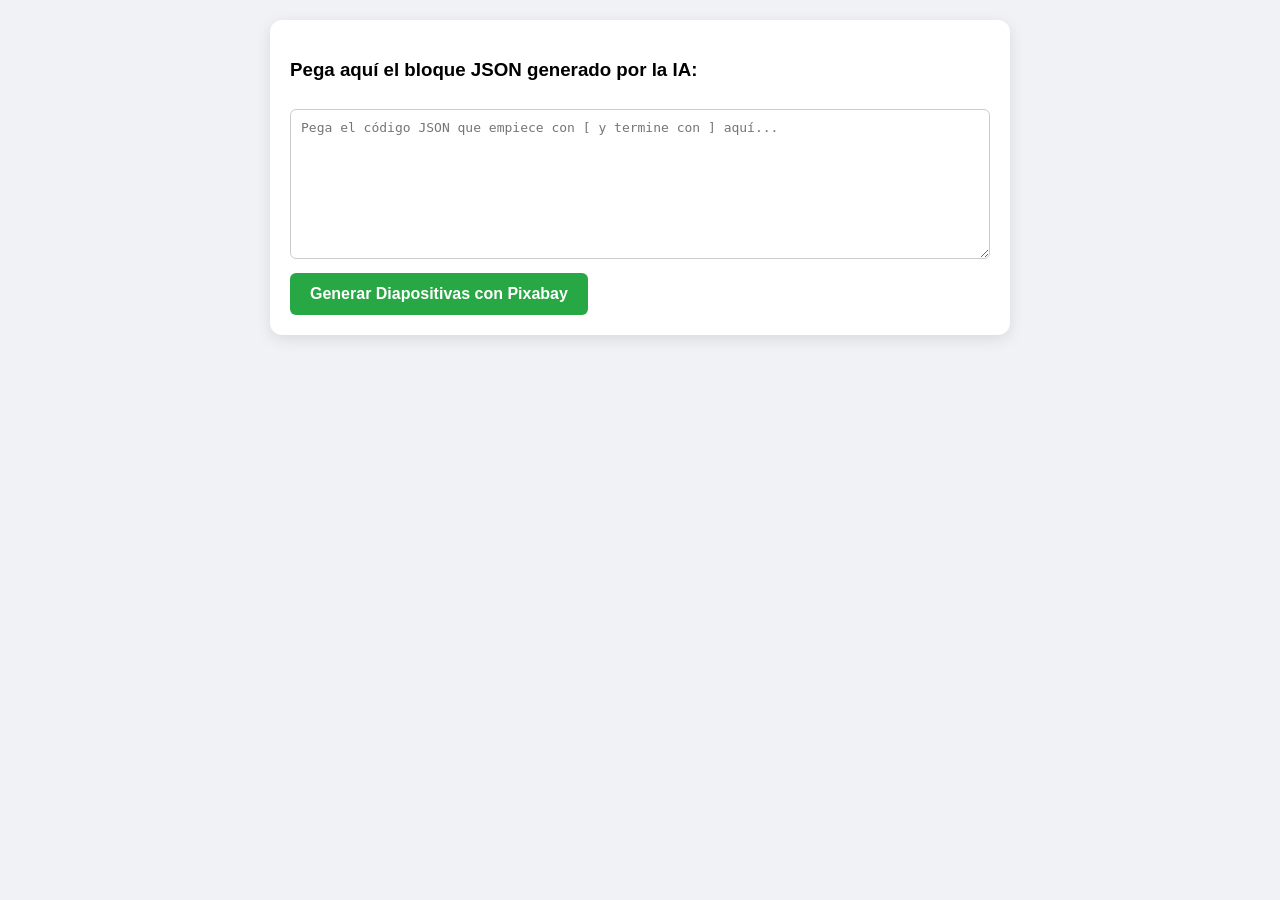
==== index.html @ 7d720da1 "Update index.html inicio de pagina web" ====
<!DOCTYPE html>
<html lang="es">
<head>
    <meta charset="UTF-8">
    <meta name="viewport" content="width=device-width, initial-scale=1.0">
    <title>Creador de Diapositivas Inteligente</title>
    <!-- Importamos jQuery para la compatibilidad con el motor de Pixabay -->
    <script src="https://jquery.com"></script>
    <style>
        body { font-family: 'Segoe UI', Arial, sans-serif; background-color: #f0f2f5; margin: 0; padding: 20px; display: flex; flex-direction: column; align-items: center; }
        .setup-container { width: 90%; max-width: 700px; background: white; padding: 20px; border-radius: 12px; box-shadow: 0 4px 15px rgba(0,0,0,0.1); margin-bottom: 30px; }
        textarea { width: 100%; height: 150px; box-sizing: border-box; padding: 10px; margin: 10px 0; border: 1px solid #ccc; border-radius: 6px; font-family: monospace; font-size: 13px; }
        button { background-color: #28a745; color: white; border: none; padding: 12px 20px; font-size: 16px; border-radius: 6px; cursor: pointer; transition: 0.2s; font-weight: bold; }
        button:hover { background-color: #218838; }
        
        /* Contenedor de la Diapositiva */
        .diapositiva-box { width: 90%; max-width: 800px; height: 450px; background: white; border-radius: 15px; box-shadow: 0 10px 25px rgba(0,0,0,0.15); display: none; overflow: hidden; position: relative; margin-top: 10px; }
        .slide-layout { display: flex; width: 100%; height: 100%; }
        .slide-text { flex: 1; padding: 40px; display: flex; flex-direction: column; justify-content: center; background-color: #ffffff; }
        .slide-text h2 { font-size: 32px; margin-bottom: 15px; color: #111; font-weight: 700; }
        .slide-text p { font-size: 18px; color: #444; line-height: 1.6; }
        .slide-image { flex: 1; background-size: cover; background-position: center; background-repeat: no-repeat; background-color: #eaeaea; transition: background-image 0.3s ease-in-out; }
        
        /* Controles de Navegación */
        .controles { margin-top: 20px; display: none; gap: 15px; align-items: center; }
        .btn-nav { background-color: #007bff; }
        .btn-nav:hover { background-color: #0056b3; }
        #slide-index { font-weight: bold; font-size: 16px; color: #333; }
    </style>
</head>
<body>

    <div class="setup-container">
        <h3>Pega aquí el bloque JSON generado por la IA:</h3>
        <textarea id="json-input" placeholder="Pega el código JSON que empiece con [ y termine con ] aquí..."></textarea>
        <button onclick="iniciarPresentacion()">Generar Diapositivas con Pixabay</button>
    </div>

    <!-- Visor de la presentación interactiva -->
    <div id="slide-viewer" class="diapositiva-box">
        <div class="slide-layout">
            <div class="slide-text">
                <h2 id="slide-title">Título</h2>
                <p id="slide-content">Contenido...</p>
            </div>
            <div id="slide-img-target" class="slide-image"></div>
        </div>
    </div>

    <!-- Botones para pasar páginas -->
    <div class="controles" id="control-buttons">
        <button class="btn-nav" onclick="cambiarSlide(-1)">Anterior</button>
        <span id="slide-index">1 / 1</span>
        <button class="btn-nav" onclick="cambiarSlide(1)">Siguiente</button>
    </div>

    <script>
        // Tu API KEY real y validada de Pixabay
        var API_KEY = '57992963-078d0cac902fe8d17abb6865d'; 
        
        var diapositivasData = [];
        var indiceActual = 0;

        async function iniciarPresentacion() {
            try {
                var rawJson = $('#json-input').val().trim();
                if (!rawJson) return alert("Por favor, pega el JSON antes de continuar.");

                diapositivasData = JSON.parse(rawJson);
                indiceActual = 0;

                if(diapositivasData.length === 0) return alert("El JSON no contiene diapositivas.");

                // Buscador automático en el banco de imágenes de Pixabay
                for (let i = 0; i < diapositivasData.length; i++) {
                    var query = encodeURIComponent(diapositivasData[i].prompt);
                    var URL = "https://pixabay.com" + API_KEY + "&q=" + query + "&image_type=photo&per_page=3&safesearch=true";
                    
                    try {
                        let res = await fetch(URL);
                        let data = await res.json();
                        if (data.hits && data.hits.length > 0) {
                            // Se asigna automáticamente la URL de la imagen de Pixabay
                            diapositivasData[i].imagenUrl = data.hits[0].webformatURL;
                        } else {
                            // Imagen gris elegante de respaldo si Pixabay no tiene coincidencias
                            diapositivasData[i].imagenUrl = 'https://unsplash.com'; 
                        }
                    } catch (err) {
                        diapositivasData[i].imagenUrl = 'https://unsplash.com';
                    }
                }

                // Desbloquea la interfaz visual de las diapositivas
                $('#slide-viewer').css('display', 'block');
                $('#control-buttons').css('display', 'flex');
                renderizarDiapositiva();

            } catch (e) {
                alert("Error de formato: Asegúrate de copiar el JSON exactamente desde el corchete inicial [ hasta el corchete final ].");
                console.error(e);
            }
        }

        function renderizarDiapositiva() {
            var slide = diapositivasData[indiceActual];
            $('#slide-title').text(slide.titulo);
            $('#slide-content').text(slide.contenido);
            $('#slide-img-target').css('background-image', 'url(' + slide.imagenUrl + ')');
            $('#slide-index').text((indiceActual + 1) + ' / ' + diapositivasData.length);
        }

        function cambiarSlide(direccion) {
            indiceActual += direccion;
            if (indiceActual < 0) indiceActual = 0;
            if (indiceActual >= diapositivasData.length) indiceActual = diapositivasData.length - 1;
            renderizarDiapositiva();
        }
    </script>
</body>
</html>
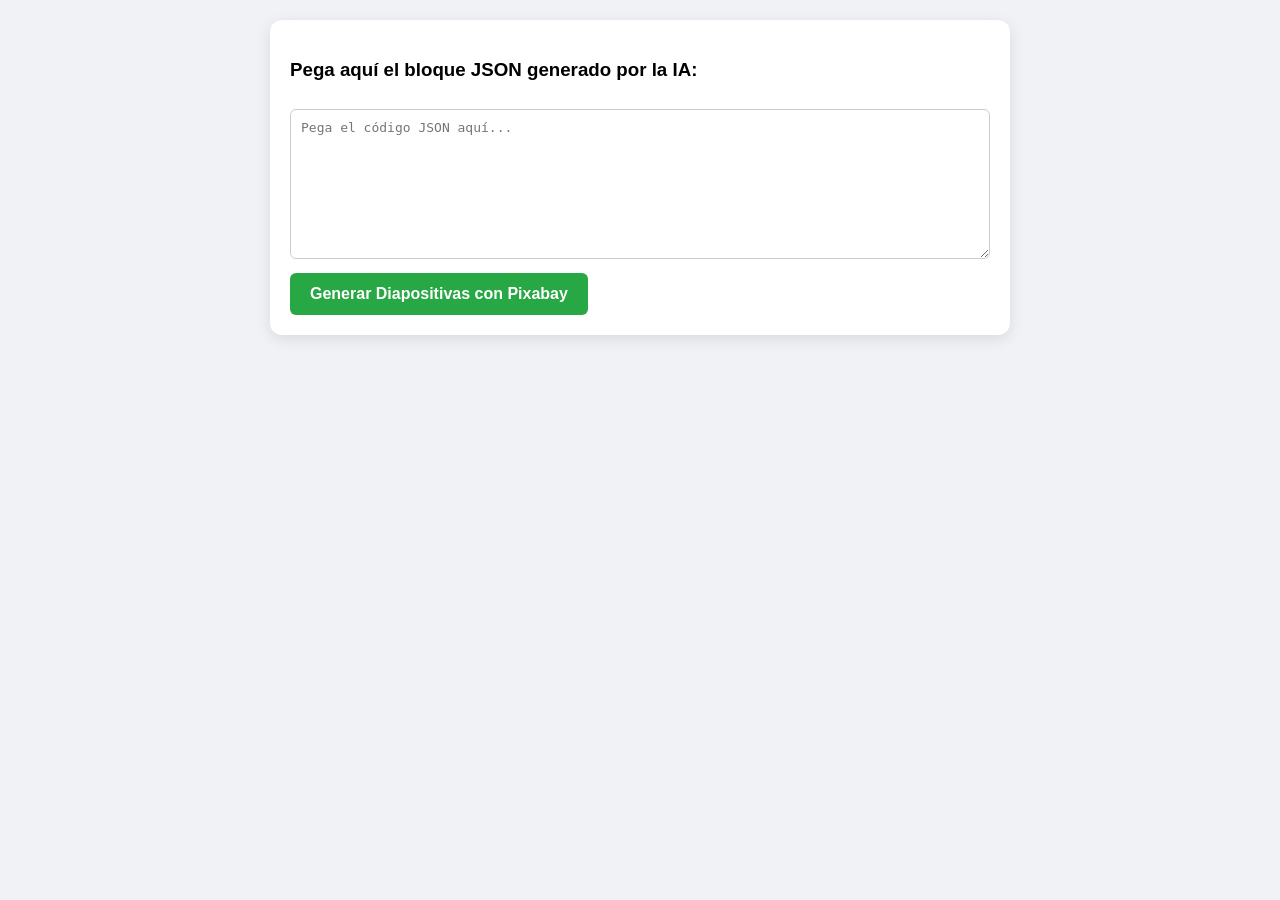
==== commit 39a6428b: "index.html" ====
--- a/index.html
+++ b/index.html
@@ -32,7 +32,7 @@
 
     <div class="setup-container">
         <h3>Pega aquí el bloque JSON generado por la IA:</h3>
-        <textarea id="json-input" placeholder="Pega el código JSON que empiece con [ y termine con ] aquí..."></textarea>
+        <textarea id="json-input" placeholder="Pega el código JSON aquí..."></textarea>
         <button onclick="iniciarPresentacion()">Generar Diapositivas con Pixabay</button>
     </div>
 
@@ -55,9 +55,7 @@
     </div>
 
     <script>
-        // Tu API KEY real y validada de Pixabay
         var API_KEY = '57992963-078d0cac902fe8d17abb6865d'; 
-        
         var diapositivasData = [];
         var indiceActual = 0;
 
@@ -65,6 +63,9 @@
             try {
                 var rawJson = $('#json-input').val().trim();
                 if (!rawJson) return alert("Por favor, pega el JSON antes de continuar.");
+
+                // LIMPIEZA AUTOMÁTICA EXTRA: Corrige comillas curvas e inválidas comunes del portapapeles
+                rawJson = rawJson.replace(/[\u201C\u201D]/g, '"'); // Convierte comillas tipográficas en estándar
 
                 diapositivasData = JSON.parse(rawJson);
                 indiceActual = 0;
@@ -80,10 +81,8 @@
                         let res = await fetch(URL);
                         let data = await res.json();
                         if (data.hits && data.hits.length > 0) {
-                            // Se asigna automáticamente la URL de la imagen de Pixabay
-                            diapositivasData[i].imagenUrl = data.hits[0].webformatURL;
+                            diapositivasData[i].imagenUrl = data.hits.webformatURL;
                         } else {
-                            // Imagen gris elegante de respaldo si Pixabay no tiene coincidencias
                             diapositivasData[i].imagenUrl = 'https://unsplash.com'; 
                         }
                     } catch (err) {
@@ -91,13 +90,12 @@
                     }
                 }
 
-                // Desbloquea la interfaz visual de las diapositivas
                 $('#slide-viewer').css('display', 'block');
                 $('#control-buttons').css('display', 'flex');
                 renderizarDiapositiva();
 
             } catch (e) {
-                alert("Error de formato: Asegúrate de copiar el JSON exactamente desde el corchete inicial [ hasta el corchete final ].");
+                alert("Error de análisis: Tu navegador detecta un carácter inválido. Intenta copiar y pegar nuevamente el texto de prueba sin añadir espacios.");
                 console.error(e);
             }
         }
@@ -119,4 +117,3 @@
     </script>
 </body>
 </html>
-
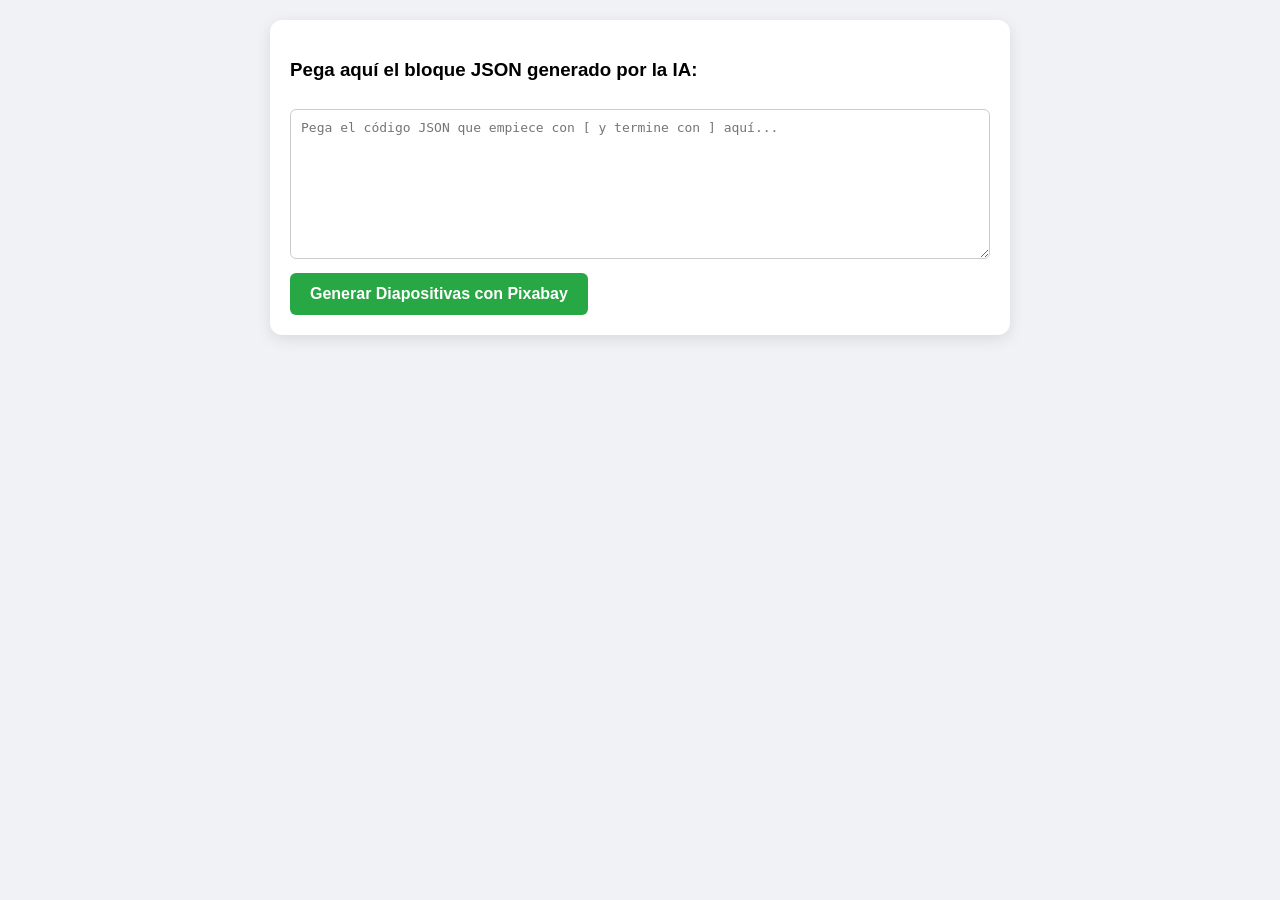
==== commit c5c31a81: "Update index.html" ====
--- a/index.html
+++ b/index.html
@@ -32,7 +32,7 @@
 
     <div class="setup-container">
         <h3>Pega aquí el bloque JSON generado por la IA:</h3>
-        <textarea id="json-input" placeholder="Pega el código JSON aquí..."></textarea>
+        <textarea id="json-input" placeholder="Pega el código JSON que empiece con [ y termine con ] aquí..."></textarea>
         <button onclick="iniciarPresentacion()">Generar Diapositivas con Pixabay</button>
     </div>
 
@@ -55,7 +55,9 @@
     </div>
 
     <script>
+        // Tu API KEY real y validada de Pixabay
         var API_KEY = '57992963-078d0cac902fe8d17abb6865d'; 
+        
         var diapositivasData = [];
         var indiceActual = 0;
 
@@ -63,9 +65,6 @@
             try {
                 var rawJson = $('#json-input').val().trim();
                 if (!rawJson) return alert("Por favor, pega el JSON antes de continuar.");
-
-                // LIMPIEZA AUTOMÁTICA EXTRA: Corrige comillas curvas e inválidas comunes del portapapeles
-                rawJson = rawJson.replace(/[\u201C\u201D]/g, '"'); // Convierte comillas tipográficas en estándar
 
                 diapositivasData = JSON.parse(rawJson);
                 indiceActual = 0;
@@ -81,8 +80,10 @@
                         let res = await fetch(URL);
                         let data = await res.json();
                         if (data.hits && data.hits.length > 0) {
-                            diapositivasData[i].imagenUrl = data.hits.webformatURL;
+                            // Se asigna automáticamente la URL de la imagen de Pixabay
+                            diapositivasData[i].imagenUrl = data.hits[0].webformatURL;
                         } else {
+                            // Imagen gris elegante de respaldo si Pixabay no tiene coincidencias
                             diapositivasData[i].imagenUrl = 'https://unsplash.com'; 
                         }
                     } catch (err) {
@@ -90,12 +91,13 @@
                     }
                 }
 
+                // Desbloquea la interfaz visual de las diapositivas
                 $('#slide-viewer').css('display', 'block');
                 $('#control-buttons').css('display', 'flex');
                 renderizarDiapositiva();
 
             } catch (e) {
-                alert("Error de análisis: Tu navegador detecta un carácter inválido. Intenta copiar y pegar nuevamente el texto de prueba sin añadir espacios.");
+                alert("Error de formato: Asegúrate de copiar el JSON exactamente desde el corchete inicial [ hasta el corchete final ].");
                 console.error(e);
             }
         }
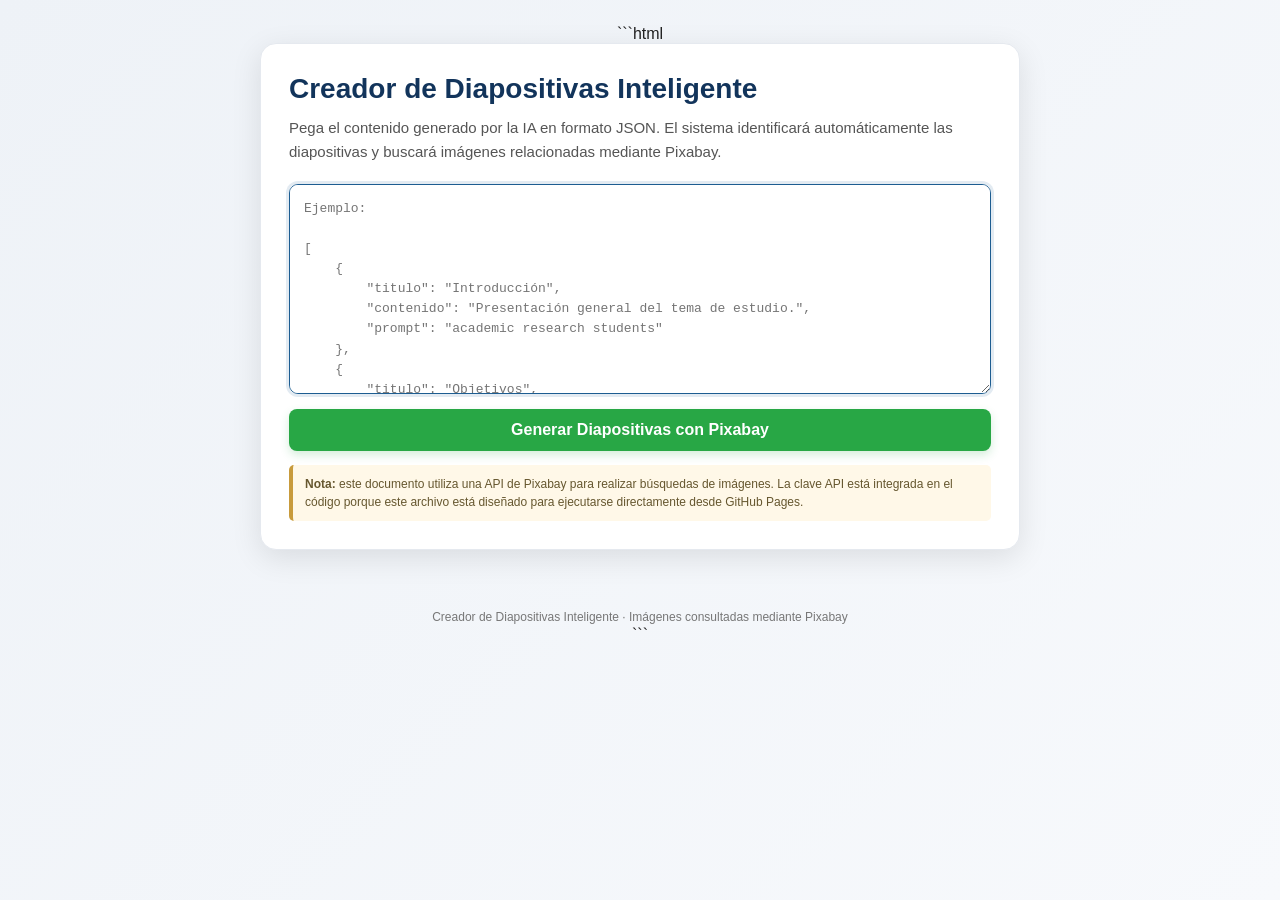
==== commit f2bdabc1: "Update index.html" ====
--- a/index.html
+++ b/index.html
@@ -1,121 +1,1753 @@
+```html
 <!DOCTYPE html>
 <html lang="es">
+
 <head>
+
     <meta charset="UTF-8">
-    <meta name="viewport" content="width=device-width, initial-scale=1.0">
+
+    <meta
+        name="viewport"
+        content="width=device-width, initial-scale=1.0"
+    >
+
+    <meta
+        name="description"
+        content="Creador de diapositivas inteligente con búsqueda de imágenes en Pixabay."
+    >
+
     <title>Creador de Diapositivas Inteligente</title>
-    <!-- Importamos jQuery para la compatibilidad con el motor de Pixabay -->
-    <script src="https://jquery.com"></script>
+
+
     <style>
-        body { font-family: 'Segoe UI', Arial, sans-serif; background-color: #f0f2f5; margin: 0; padding: 20px; display: flex; flex-direction: column; align-items: center; }
-        .setup-container { width: 90%; max-width: 700px; background: white; padding: 20px; border-radius: 12px; box-shadow: 0 4px 15px rgba(0,0,0,0.1); margin-bottom: 30px; }
-        textarea { width: 100%; height: 150px; box-sizing: border-box; padding: 10px; margin: 10px 0; border: 1px solid #ccc; border-radius: 6px; font-family: monospace; font-size: 13px; }
-        button { background-color: #28a745; color: white; border: none; padding: 12px 20px; font-size: 16px; border-radius: 6px; cursor: pointer; transition: 0.2s; font-weight: bold; }
-        button:hover { background-color: #218838; }
-        
-        /* Contenedor de la Diapositiva */
-        .diapositiva-box { width: 90%; max-width: 800px; height: 450px; background: white; border-radius: 15px; box-shadow: 0 10px 25px rgba(0,0,0,0.15); display: none; overflow: hidden; position: relative; margin-top: 10px; }
-        .slide-layout { display: flex; width: 100%; height: 100%; }
-        .slide-text { flex: 1; padding: 40px; display: flex; flex-direction: column; justify-content: center; background-color: #ffffff; }
-        .slide-text h2 { font-size: 32px; margin-bottom: 15px; color: #111; font-weight: 700; }
-        .slide-text p { font-size: 18px; color: #444; line-height: 1.6; }
-        .slide-image { flex: 1; background-size: cover; background-position: center; background-repeat: no-repeat; background-color: #eaeaea; transition: background-image 0.3s ease-in-out; }
-        
-        /* Controles de Navegación */
-        .controles { margin-top: 20px; display: none; gap: 15px; align-items: center; }
-        .btn-nav { background-color: #007bff; }
-        .btn-nav:hover { background-color: #0056b3; }
-        #slide-index { font-weight: bold; font-size: 16px; color: #333; }
+
+        /* =========================================================
+           CONFIGURACIÓN GENERAL
+        ========================================================= */
+
+        * {
+            box-sizing: border-box;
+        }
+
+        html,
+        body {
+            width: 100%;
+            max-width: 100%;
+            margin: 0;
+            padding: 0;
+        }
+
+        body {
+            font-family:
+                "Segoe UI",
+                Arial,
+                sans-serif;
+
+            background:
+                linear-gradient(
+                    135deg,
+                    #eef2f7,
+                    #f7f9fc
+                );
+
+            color: #222;
+
+            min-height: 100vh;
+
+            padding: 25px;
+
+            display: flex;
+            flex-direction: column;
+            align-items: center;
+
+            overflow-x: hidden;
+        }
+
+
+        /* =========================================================
+           CONTENEDOR PRINCIPAL
+        ========================================================= */
+
+        .setup-container {
+
+            width: 100%;
+            max-width: 760px;
+
+            background: #ffffff;
+
+            padding: 28px;
+
+            border-radius: 16px;
+
+            box-shadow:
+                0 8px 30px
+                rgba(0, 0, 0, 0.10);
+
+            margin-bottom: 28px;
+
+            border: 1px solid #e5e9ef;
+        }
+
+
+        .setup-container h1 {
+
+            margin: 0 0 10px;
+
+            color: #12345b;
+
+            font-size: 28px;
+
+            line-height: 1.2;
+        }
+
+
+        .setup-container .descripcion {
+
+            margin: 0 0 20px;
+
+            color: #555;
+
+            line-height: 1.6;
+
+            font-size: 15px;
+        }
+
+
+        /* =========================================================
+           TEXTAREA
+        ========================================================= */
+
+        textarea {
+
+            width: 100%;
+
+            min-height: 210px;
+
+            resize: vertical;
+
+            padding: 14px;
+
+            border:
+                1px solid #cfd5dc;
+
+            border-radius: 9px;
+
+            font-family:
+                Consolas,
+                "Courier New",
+                monospace;
+
+            font-size: 13px;
+
+            line-height: 1.55;
+
+            color: #222;
+
+            background: #fbfcfd;
+
+            transition:
+                border-color 0.2s,
+                box-shadow 0.2s;
+        }
+
+
+        textarea:focus {
+
+            outline: none;
+
+            border-color: #1d5d91;
+
+            box-shadow:
+                0 0 0 3px
+                rgba(29, 93, 145, 0.12);
+
+            background: #ffffff;
+        }
+
+
+        /* =========================================================
+           BOTONES
+        ========================================================= */
+
+        button {
+
+            border: none;
+
+            border-radius: 8px;
+
+            padding: 12px 20px;
+
+            font-size: 16px;
+
+            font-weight: 700;
+
+            cursor: pointer;
+
+            transition:
+                background 0.2s,
+                transform 0.15s,
+                box-shadow 0.2s;
+        }
+
+
+        button:hover {
+
+            transform: translateY(-1px);
+        }
+
+
+        button:active {
+
+            transform: translateY(0);
+        }
+
+
+        .btn-generar {
+
+            width: 100%;
+
+            margin-top: 15px;
+
+            background: #28a745;
+
+            color: #ffffff;
+
+            box-shadow:
+                0 4px 10px
+                rgba(40, 167, 69, 0.20);
+        }
+
+
+        .btn-generar:hover {
+
+            background: #218838;
+        }
+
+
+        .btn-generar:disabled {
+
+            background: #9aa0a6;
+
+            cursor: wait;
+
+            transform: none;
+
+            box-shadow: none;
+        }
+
+
+        /* =========================================================
+           ESTADO DEL PROCESO
+        ========================================================= */
+
+        .estado {
+
+            display: none;
+
+            margin-top: 15px;
+
+            padding: 11px 14px;
+
+            border-radius: 8px;
+
+            background: #f1f4f7;
+
+            border: 1px solid #dce2e8;
+
+            color: #4b5563;
+
+            font-size: 14px;
+
+            line-height: 1.5;
+        }
+
+
+        /* =========================================================
+           INFORMACIÓN DE PIXABAY
+        ========================================================= */
+
+        .informacion-api {
+
+            margin-top: 14px;
+
+            padding: 10px 12px;
+
+            background: #fff8e8;
+
+            border-left:
+                4px solid #c89b3c;
+
+            border-radius: 5px;
+
+            color: #66572f;
+
+            font-size: 12px;
+
+            line-height: 1.5;
+        }
+
+
+        /* =========================================================
+           VISOR DE DIAPOSITIVAS
+        ========================================================= */
+
+        .diapositiva-box {
+
+            width: 100%;
+
+            max-width: 950px;
+
+            min-height: 500px;
+
+            background: #ffffff;
+
+            border-radius: 18px;
+
+            box-shadow:
+                0 15px 40px
+                rgba(0, 0, 0, 0.16);
+
+            overflow: hidden;
+
+            position: relative;
+
+            margin-top: 5px;
+
+            display: none;
+        }
+
+
+        /* =========================================================
+           ESTRUCTURA DE DIAPOSITIVA
+        ========================================================= */
+
+        .slide-layout {
+
+            display: flex;
+
+            width: 100%;
+
+            min-height: 500px;
+        }
+
+
+        /* =========================================================
+           TEXTO DE DIAPOSITIVA
+        ========================================================= */
+
+        .slide-text {
+
+            flex: 1;
+
+            min-width: 0;
+
+            padding: 55px;
+
+            display: flex;
+
+            flex-direction: column;
+
+            justify-content: center;
+
+            background:
+                linear-gradient(
+                    135deg,
+                    #ffffff,
+                    #f8fafc
+                );
+        }
+
+
+        .slide-text h2 {
+
+            margin: 0 0 20px;
+
+            color: #12345b;
+
+            font-size:
+                clamp(
+                    26px,
+                    4vw,
+                    40px
+                );
+
+            line-height: 1.18;
+
+            font-weight: 750;
+
+            overflow-wrap: anywhere;
+        }
+
+
+        .slide-text p {
+
+            margin: 0;
+
+            color: #414141;
+
+            font-size:
+                clamp(
+                    16px,
+                    2vw,
+                    20px
+                );
+
+            line-height: 1.7;
+
+            white-space: pre-line;
+
+            overflow-wrap: anywhere;
+        }
+
+
+        /* =========================================================
+           IMAGEN
+        ========================================================= */
+
+        .slide-image {
+
+            flex: 1;
+
+            min-width: 0;
+
+            min-height: 500px;
+
+            background-color: #e9edf2;
+
+            background-size: cover;
+
+            background-position: center;
+
+            background-repeat: no-repeat;
+
+            position: relative;
+
+            display: flex;
+
+            align-items: center;
+
+            justify-content: center;
+
+            overflow: hidden;
+        }
+
+
+        .slide-image::after {
+
+            content: "";
+
+            position: absolute;
+
+            inset: 0;
+
+            background:
+                linear-gradient(
+                    to bottom,
+                    rgba(0, 0, 0, 0.02),
+                    rgba(0, 0, 0, 0.12)
+                );
+
+            pointer-events: none;
+        }
+
+
+        .sin-imagen {
+
+            position: absolute;
+
+            z-index: 2;
+
+            text-align: center;
+
+            color: #777;
+
+            font-size: 15px;
+
+            padding: 20px;
+
+            max-width: 80%;
+        }
+
+
+        /* =========================================================
+           CONTROLES
+        ========================================================= */
+
+        .controles {
+
+            width: 100%;
+
+            max-width: 950px;
+
+            margin-top: 20px;
+
+            display: none;
+
+            gap: 16px;
+
+            align-items: center;
+
+            justify-content: center;
+
+            flex-wrap: wrap;
+        }
+
+
+        .btn-nav {
+
+            min-width: 125px;
+
+            background: #007bff;
+
+            color: #ffffff;
+
+            box-shadow:
+                0 4px 10px
+                rgba(0, 123, 255, 0.18);
+        }
+
+
+        .btn-nav:hover {
+
+            background: #0056b3;
+        }
+
+
+        .btn-nav:disabled {
+
+            background: #aeb7c2;
+
+            cursor: not-allowed;
+
+            transform: none;
+
+            box-shadow: none;
+        }
+
+
+        #slide-index {
+
+            min-width: 85px;
+
+            text-align: center;
+
+            font-weight: 700;
+
+            font-size: 16px;
+
+            color: #333;
+        }
+
+
+        /* =========================================================
+           INDICADOR
+        ========================================================= */
+
+        .indicador {
+
+            width: 100%;
+
+            max-width: 950px;
+
+            margin-top: 12px;
+
+            display: none;
+
+            height: 5px;
+
+            background: #dfe5eb;
+
+            border-radius: 20px;
+
+            overflow: hidden;
+        }
+
+
+        .indicador-progreso {
+
+            height: 100%;
+
+            width: 0%;
+
+            background: #1d5d91;
+
+            transition: width 0.25s ease;
+        }
+
+
+        /* =========================================================
+           PIE
+        ========================================================= */
+
+        .footer {
+
+            width: 100%;
+
+            max-width: 950px;
+
+            text-align: center;
+
+            margin-top: 30px;
+
+            color: #777;
+
+            font-size: 12px;
+
+            line-height: 1.5;
+        }
+
+
+        /* =========================================================
+           RESPONSIVE
+        ========================================================= */
+
+        @media (max-width: 750px) {
+
+            body {
+                padding: 12px;
+            }
+
+
+            .setup-container {
+                padding: 20px;
+            }
+
+
+            .setup-container h1 {
+                font-size: 23px;
+            }
+
+
+            .slide-layout {
+
+                flex-direction: column;
+            }
+
+
+            .slide-image {
+
+                order: -1;
+
+                min-height: 280px;
+
+                height: 280px;
+            }
+
+
+            .slide-text {
+
+                min-height: 250px;
+
+                padding: 30px;
+            }
+
+
+            .diapositiva-box {
+
+                min-height: auto;
+            }
+
+
+            .btn-nav {
+
+                min-width: 110px;
+            }
+        }
+
+
+        @media (max-width: 450px) {
+
+            .controles {
+
+                gap: 8px;
+            }
+
+
+            .btn-nav {
+
+                min-width: 100px;
+
+                padding: 10px 14px;
+
+                font-size: 14px;
+            }
+
+
+            #slide-index {
+
+                min-width: 65px;
+
+                font-size: 14px;
+            }
+        }
+
     </style>
+
 </head>
+
+
 <body>
 
-    <div class="setup-container">
-        <h3>Pega aquí el bloque JSON generado por la IA:</h3>
-        <textarea id="json-input" placeholder="Pega el código JSON que empiece con [ y termine con ] aquí..."></textarea>
-        <button onclick="iniciarPresentacion()">Generar Diapositivas con Pixabay</button>
+
+    <!-- =========================================================
+         CONFIGURACIÓN
+    ========================================================== -->
+
+    <section class="setup-container">
+
+        <h1>
+            Creador de Diapositivas Inteligente
+        </h1>
+
+
+        <p class="descripcion">
+
+            Pega el contenido generado por la IA en formato JSON.
+            El sistema identificará automáticamente las diapositivas
+            y buscará imágenes relacionadas mediante Pixabay.
+
+        </p>
+
+
+        <textarea
+            id="json-input"
+            aria-label="Contenido JSON de las diapositivas"
+            placeholder='Ejemplo:
+
+[
+    {
+        "titulo": "Introducción",
+        "contenido": "Presentación general del tema de estudio.",
+        "prompt": "academic research students"
+    },
+    {
+        "titulo": "Objetivos",
+        "contenido": "Descripción de los objetivos generales y específicos.",
+        "prompt": "university students academic presentation"
+    },
+    {
+        "titulo": "Conclusiones",
+        "contenido": "Principales resultados y conclusiones del trabajo.",
+        "prompt": "academic conclusion research"
+    }
+]'></textarea>
+
+
+        <button
+            type="button"
+            class="btn-generar"
+            id="btn-generar">
+
+            Generar Diapositivas con Pixabay
+
+        </button>
+
+
+        <div
+            id="estado"
+            class="estado"
+            role="status"
+            aria-live="polite">
+        </div>
+
+
+        <div class="informacion-api">
+
+            <strong>Nota:</strong>
+            este documento utiliza una API de Pixabay para realizar
+            búsquedas de imágenes. La clave API está integrada en
+            el código porque este archivo está diseñado para ejecutarse
+            directamente desde GitHub Pages.
+
+        </div>
+
+    </section>
+
+
+
+    <!-- =========================================================
+         VISOR
+    ========================================================== -->
+
+    <section
+        id="slide-viewer"
+        class="diapositiva-box"
+        aria-live="polite">
+
+        <div class="slide-layout">
+
+
+            <!-- TEXTO -->
+
+            <div class="slide-text">
+
+                <h2 id="slide-title">
+                    Título
+                </h2>
+
+
+                <p id="slide-content">
+                    Contenido...
+                </p>
+
+            </div>
+
+
+            <!-- IMAGEN -->
+
+            <div
+                id="slide-img-target"
+                class="slide-image"
+                role="img"
+                aria-label="Imagen relacionada con la diapositiva">
+
+                <div
+                    id="sin-imagen"
+                    class="sin-imagen">
+
+                    No se encontró una imagen
+                    relacionada con esta diapositiva.
+
+                </div>
+
+            </div>
+
+        </div>
+
+    </section>
+
+
+
+    <!-- =========================================================
+         CONTROLES
+    ========================================================== -->
+
+    <div
+        class="controles"
+        id="control-buttons">
+
+
+        <button
+            type="button"
+            class="btn-nav"
+            id="btn-anterior">
+
+            ← Anterior
+
+        </button>
+
+
+        <span id="slide-index">
+            1 / 1
+        </span>
+
+
+        <button
+            type="button"
+            class="btn-nav"
+            id="btn-siguiente">
+
+            Siguiente →
+
+        </button>
+
     </div>
 
-    <!-- Visor de la presentación interactiva -->
-    <div id="slide-viewer" class="diapositiva-box">
-        <div class="slide-layout">
-            <div class="slide-text">
-                <h2 id="slide-title">Título</h2>
-                <p id="slide-content">Contenido...</p>
-            </div>
-            <div id="slide-img-target" class="slide-image"></div>
+
+    <!-- =========================================================
+         BARRA DE PROGRESO
+    ========================================================== -->
+
+    <div
+        id="indicador"
+        class="indicador">
+
+        <div
+            id="indicador-progreso"
+            class="indicador-progreso">
         </div>
+
     </div>
 
-    <!-- Botones para pasar páginas -->
-    <div class="controles" id="control-buttons">
-        <button class="btn-nav" onclick="cambiarSlide(-1)">Anterior</button>
-        <span id="slide-index">1 / 1</span>
-        <button class="btn-nav" onclick="cambiarSlide(1)">Siguiente</button>
-    </div>
+
+
+    <!-- =========================================================
+         PIE
+    ========================================================== -->
+
+    <footer class="footer">
+
+        Creador de Diapositivas Inteligente
+        · Imágenes consultadas mediante Pixabay
+
+    </footer>
+
+
+
+    <!-- =========================================================
+         JAVASCRIPT
+    ========================================================== -->
 
     <script>
-        // Tu API KEY real y validada de Pixabay
-        var API_KEY = '57992963-078d0cac902fe8d17abb6865d'; 
-        
-        var diapositivasData = [];
-        var indiceActual = 0;
+
+        "use strict";
+
+
+        /* =========================================================
+           API DE PIXABAY
+        ========================================================== */
+
+        const API_KEY =
+            "57992963-078d0cac902fe8d17abb6865d";
+
+
+        /* =========================================================
+           VARIABLES
+        ========================================================== */
+
+        let diapositivasData = [];
+
+        let indiceActual = 0;
+
+
+        /* =========================================================
+           ELEMENTOS DEL DOM
+        ========================================================== */
+
+        const elementos = {
+
+            jsonInput:
+                document.getElementById(
+                    "json-input"
+                ),
+
+            btnGenerar:
+                document.getElementById(
+                    "btn-generar"
+                ),
+
+            btnAnterior:
+                document.getElementById(
+                    "btn-anterior"
+                ),
+
+            btnSiguiente:
+                document.getElementById(
+                    "btn-siguiente"
+                ),
+
+            estado:
+                document.getElementById(
+                    "estado"
+                ),
+
+            viewer:
+                document.getElementById(
+                    "slide-viewer"
+                ),
+
+            controles:
+                document.getElementById(
+                    "control-buttons"
+                ),
+
+            titulo:
+                document.getElementById(
+                    "slide-title"
+                ),
+
+            contenido:
+                document.getElementById(
+                    "slide-content"
+                ),
+
+            imagen:
+                document.getElementById(
+                    "slide-img-target"
+                ),
+
+            sinImagen:
+                document.getElementById(
+                    "sin-imagen"
+                ),
+
+            indice:
+                document.getElementById(
+                    "slide-index"
+                ),
+
+            indicador:
+                document.getElementById(
+                    "indicador"
+                ),
+
+            progreso:
+                document.getElementById(
+                    "indicador-progreso"
+                )
+        };
+
+
+        /* =========================================================
+           MOSTRAR ESTADO
+        ========================================================== */
+
+        function mostrarEstado(
+            mensaje,
+            visible = true
+        ) {
+
+            elementos.estado.textContent =
+                mensaje;
+
+            elementos.estado.style.display =
+                visible
+                    ? "block"
+                    : "none";
+        }
+
+
+        /* =========================================================
+           LIMPIAR TEXTO
+        ========================================================== */
+
+        function limpiarTexto(valor) {
+
+            if (
+                valor === null ||
+                valor === undefined
+            ) {
+
+                return "";
+            }
+
+
+            if (
+                typeof valor !==
+                "string"
+            ) {
+
+                return String(valor);
+            }
+
+
+            return valor
+
+                .replace(
+                    /\\"/g,
+                    '"'
+                )
+
+                .replace(
+                    /\\n/g,
+                    "\n"
+                )
+
+                .replace(
+                    /\\r/g,
+                    "\r"
+                )
+
+                .replace(
+                    /\\t/g,
+                    "\t"
+                )
+
+                .trim();
+        }
+
+
+        /* =========================================================
+           NORMALIZAR DIAPOSITIVAS
+        ========================================================== */
+
+        function normalizarDiapositivas(
+            datos
+        ) {
+
+            if (
+                !Array.isArray(datos)
+            ) {
+
+                if (
+                    datos &&
+                    Array.isArray(
+                        datos.diapositivas
+                    )
+                ) {
+
+                    datos =
+                        datos.diapositivas;
+
+                } else if (
+                    datos &&
+                    Array.isArray(
+                        datos.slides
+                    )
+                ) {
+
+                    datos =
+                        datos.slides;
+
+                } else {
+
+                    return [];
+                }
+            }
+
+
+            return datos
+
+                .map(
+                    function (slide) {
+
+                        if (
+                            !slide ||
+                            typeof slide !==
+                            "object"
+                        ) {
+
+                            return null;
+                        }
+
+
+                        return {
+
+                            titulo:
+                                limpiarTexto(
+                                    slide.titulo ||
+                                    slide.title ||
+                                    "Sin título"
+                                ),
+
+
+                            contenido:
+                                limpiarTexto(
+                                    slide.contenido ||
+                                    slide.content ||
+                                    "Sin contenido"
+                                ),
+
+
+                            prompt:
+                                limpiarTexto(
+                                    slide.prompt ||
+                                    slide.imagePrompt ||
+                                    slide.imagen ||
+                                    slide.image ||
+                                    "academic presentation"
+                                ),
+
+
+                            imagenUrl:
+                                ""
+                        };
+                    }
+                )
+
+                .filter(
+                    Boolean
+                );
+        }
+
+
+        /* =========================================================
+           EXTRAER JSON
+        ========================================================== */
+
+        function intentarExtraerJSON(
+            texto
+        ) {
+
+            try {
+
+                const datos =
+                    JSON.parse(texto);
+
+
+                const resultado =
+                    normalizarDiapositivas(
+                        datos
+                    );
+
+
+                if (
+                    resultado.length > 0
+                ) {
+
+                    return resultado;
+                }
+
+            } catch (error) {
+
+                console.warn(
+                    "El contenido no es JSON puro. Se utilizará extracción alternativa."
+                );
+            }
+
+
+            return extraerConPatrones(
+                texto
+            );
+        }
+
+
+        /* =========================================================
+           EXTRACCIÓN ALTERNATIVA
+        ========================================================== */
+
+        function extraerConPatrones(
+            texto
+        ) {
+
+            const regexTitulo =
+                /["“”']titulo["“”']\s*:\s*["“”']([\s\S]*?)["“”'](?=\s*[,}])/gi;
+
+
+            const regexContenido =
+                /["“”']contenido["“”']\s*:\s*["“”']([\s\S]*?)["“”'](?=\s*[,}])/gi;
+
+
+            const regexPrompt =
+                /["“”']prompt["“”']\s*:\s*["“”']([\s\S]*?)["“”'](?=\s*[,}])/gi;
+
+
+            const titulos = [];
+
+            const contenidos = [];
+
+            const prompts = [];
+
+
+            let coincidencia;
+
+
+            while (
+                (
+                    coincidencia =
+                    regexTitulo.exec(texto)
+                ) !== null
+            ) {
+
+                titulos.push(
+                    limpiarTexto(
+                        coincidencia[1]
+                    )
+                );
+            }
+
+
+            while (
+                (
+                    coincidencia =
+                    regexContenido.exec(texto)
+                ) !== null
+            ) {
+
+                contenidos.push(
+                    limpiarTexto(
+                        coincidencia[1]
+                    )
+                );
+            }
+
+
+            while (
+                (
+                    coincidencia =
+                    regexPrompt.exec(texto)
+                ) !== null
+            ) {
+
+                prompts.push(
+                    limpiarTexto(
+                        coincidencia[1]
+                    )
+                );
+            }
+
+
+            const cantidad =
+                Math.max(
+                    titulos.length,
+                    contenidos.length,
+                    prompts.length
+                );
+
+
+            const resultado = [];
+
+
+            for (
+                let i = 0;
+                i < cantidad;
+                i++
+            ) {
+
+                resultado.push({
+
+                    titulo:
+                        titulos[i] ||
+                        "Sin título",
+
+                    contenido:
+                        contenidos[i] ||
+                        "Sin contenido",
+
+                    prompt:
+                        prompts[i] ||
+                        "academic presentation",
+
+                    imagenUrl:
+                        ""
+                });
+            }
+
+
+            return resultado;
+        }
+
+
+        /* =========================================================
+           BUSCAR IMAGEN EN PIXABAY
+        ========================================================== */
+
+        async function buscarImagenPixabay(
+            prompt
+        ) {
+
+            const query =
+                encodeURIComponent(
+                    prompt ||
+                    "academic presentation"
+                );
+
+
+            const url =
+                "https://pixabay.com/api/" +
+                "?key=" +
+                encodeURIComponent(
+                    API_KEY
+                ) +
+                "&q=" +
+                query +
+                "&image_type=photo" +
+                "&orientation=horizontal" +
+                "&per_page=5" +
+                "&safesearch=true";
+
+
+            const respuesta =
+                await fetch(url);
+
+
+            if (
+                !respuesta.ok
+            ) {
+
+                throw new Error(
+                    "Pixabay respondió con HTTP " +
+                    respuesta.status
+                );
+            }
+
+
+            const datos =
+                await respuesta.json();
+
+
+            if (
+                datos.hits &&
+                datos.hits.length > 0
+            ) {
+
+                return (
+                    datos.hits[0].largeImageURL ||
+                    datos.hits[0].webformatURL ||
+                    ""
+                );
+            }
+
+
+            return "";
+        }
+
+
+        /* =========================================================
+           GENERAR PRESENTACIÓN
+        ========================================================== */
 
         async function iniciarPresentacion() {
+
+            const rawText =
+                elementos.jsonInput.value.trim();
+
+
+            if (!rawText) {
+
+                alert(
+                    "Por favor, pega el contenido antes de continuar."
+                );
+
+                elementos.jsonInput.focus();
+
+                return;
+            }
+
+
+            elementos.btnGenerar.disabled =
+                true;
+
+
+            mostrarEstado(
+                "Analizando el contenido..."
+            );
+
+
             try {
-                var rawJson = $('#json-input').val().trim();
-                if (!rawJson) return alert("Por favor, pega el JSON antes de continuar.");
-
-                diapositivasData = JSON.parse(rawJson);
+
+                diapositivasData =
+                    intentarExtraerJSON(
+                        rawText
+                    );
+
+
+                if (
+                    diapositivasData.length === 0
+                ) {
+
+                    throw new Error(
+                        "No se pudieron identificar diapositivas. Verifica que el contenido incluya los campos titulo, contenido y prompt."
+                    );
+                }
+
+
                 indiceActual = 0;
 
-                if(diapositivasData.length === 0) return alert("El JSON no contiene diapositivas.");
-
-                // Buscador automático en el banco de imágenes de Pixabay
-                for (let i = 0; i < diapositivasData.length; i++) {
-                    var query = encodeURIComponent(diapositivasData[i].prompt);
-                    var URL = "https://pixabay.com" + API_KEY + "&q=" + query + "&image_type=photo&per_page=3&safesearch=true";
-                    
+
+                /*
+                 * Buscar las imágenes una por una.
+                 */
+
+                for (
+                    let i = 0;
+                    i <
+                    diapositivasData.length;
+                    i++
+                ) {
+
+                    mostrarEstado(
+                        "Buscando imagen " +
+                        (i + 1) +
+                        " de " +
+                        diapositivasData.length +
+                        "..."
+                    );
+
+
                     try {
-                        let res = await fetch(URL);
-                        let data = await res.json();
-                        if (data.hits && data.hits.length > 0) {
-                            // Se asigna automáticamente la URL de la imagen de Pixabay
-                            diapositivasData[i].imagenUrl = data.hits[0].webformatURL;
-                        } else {
-                            // Imagen gris elegante de respaldo si Pixabay no tiene coincidencias
-                            diapositivasData[i].imagenUrl = 'https://unsplash.com'; 
-                        }
-                    } catch (err) {
-                        diapositivasData[i].imagenUrl = 'https://unsplash.com';
+
+                        diapositivasData[i]
+                            .imagenUrl =
+                            await buscarImagenPixabay(
+                                diapositivasData[i]
+                                    .prompt
+                            );
+
+                    } catch (
+                        error
+                    ) {
+
+                        console.warn(
+                            "No se pudo obtener la imagen:",
+                            error
+                        );
+
+                        diapositivasData[i]
+                            .imagenUrl =
+                            "";
                     }
                 }
 
-                // Desbloquea la interfaz visual de las diapositivas
-                $('#slide-viewer').css('display', 'block');
-                $('#control-buttons').css('display', 'flex');
+
+                elementos.viewer.style.display =
+                    "block";
+
+
+                elementos.controles.style.display =
+                    "flex";
+
+
+                elementos.indicador.style.display =
+                    "block";
+
+
                 renderizarDiapositiva();
 
-            } catch (e) {
-                alert("Error de formato: Asegúrate de copiar el JSON exactamente desde el corchete inicial [ hasta el corchete final ].");
-                console.error(e);
-            }
-        }
+
+                mostrarEstado(
+                    "Presentación generada correctamente."
+                );
+
+
+            } catch (
+                error
+            ) {
+
+                console.error(
+                    error
+                );
+
+
+                alert(
+                    "No se pudo generar la presentación.\n\n" +
+                    error.message
+                );
+
+
+                mostrarEstado(
+                    "Ocurrió un error al procesar la presentación."
+                );
+
+
+            } finally {
+
+                elementos.btnGenerar.disabled =
+                    false;
+            }
+        }
+
+
+        /* =========================================================
+           MOSTRAR DIAPOSITIVA
+        ========================================================== */
 
         function renderizarDiapositiva() {
-            var slide = diapositivasData[indiceActual];
-            $('#slide-title').text(slide.titulo);
-            $('#slide-content').text(slide.contenido);
-            $('#slide-img-target').css('background-image', 'url(' + slide.imagenUrl + ')');
-            $('#slide-index').text((indiceActual + 1) + ' / ' + diapositivasData.length);
-        }
-
-        function cambiarSlide(direccion) {
-            indiceActual += direccion;
-            if (indiceActual < 0) indiceActual = 0;
-            if (indiceActual >= diapositivasData.length) indiceActual = diapositivasData.length - 1;
+
+            if (
+                diapositivasData.length === 0
+            ) {
+
+                return;
+            }
+
+
+            const slide =
+                diapositivasData[
+                    indiceActual
+                ];
+
+
+            elementos.titulo.textContent =
+                slide.titulo;
+
+
+            elementos.contenido.textContent =
+                slide.contenido;
+
+
+            /*
+             * Mostrar imagen.
+             */
+
+            if (
+                slide.imagenUrl
+            ) {
+
+                elementos.imagen.style.backgroundImage =
+                    'url("' +
+                    slide.imagenUrl
+                        .replace(
+                            /"/g,
+                            '\\"'
+                        ) +
+                    '")';
+
+
+                elementos.sinImagen.style.display =
+                    "none";
+
+            } else {
+
+                elementos.imagen.style.backgroundImage =
+                    "none";
+
+
+                elementos.sinImagen.style.display =
+                    "block";
+            }
+
+
+            /*
+             * Contador.
+             */
+
+            elementos.indice.textContent =
+                (indiceActual + 1) +
+                " / " +
+                diapositivasData.length;
+
+
+            /*
+             * Botón anterior.
+             */
+
+            elementos.btnAnterior.disabled =
+                indiceActual === 0;
+
+
+            /*
+             * Botón siguiente.
+             */
+
+            elementos.btnSiguiente.disabled =
+                indiceActual ===
+                diapositivasData.length - 1;
+
+
+            /*
+             * Barra de progreso.
+             */
+
+            const porcentaje =
+                (
+                    (indiceActual + 1) /
+                    diapositivasData.length
+                ) * 100;
+
+
+            elementos.progreso.style.width =
+                porcentaje + "%";
+
+
+            /*
+             * Accesibilidad.
+             */
+
+            elementos.imagen.setAttribute(
+                "aria-label",
+                "Imagen relacionada con: " +
+                slide.titulo
+            );
+        }
+
+
+        /* =========================================================
+           CAMBIAR DIAPOSITIVA
+        ========================================================== */
+
+        function cambiarSlide(
+            direccion
+        ) {
+
+            if (
+                diapositivasData.length === 0
+            ) {
+
+                return;
+            }
+
+
+            indiceActual +=
+                direccion;
+
+
+            if (
+                indiceActual < 0
+            ) {
+
+                indiceActual = 0;
+            }
+
+
+            if (
+                indiceActual >=
+                diapositivasData.length
+            ) {
+
+                indiceActual =
+                    diapositivasData.length - 1;
+            }
+
+
             renderizarDiapositiva();
         }
+
+
+        /* =========================================================
+           EVENTOS
+        ========================================================== */
+
+        elementos.btnGenerar.addEventListener(
+            "click",
+            iniciarPresentacion
+        );
+
+
+        elementos.btnAnterior.addEventListener(
+            "click",
+            function () {
+
+                cambiarSlide(-1);
+            }
+        );
+
+
+        elementos.btnSiguiente.addEventListener(
+            "click",
+            function () {
+
+                cambiarSlide(1);
+            }
+        );
+
+
+        /* =========================================================
+           TECLADO
+        ========================================================== */
+
+        document.addEventListener(
+            "keydown",
+            function (evento) {
+
+                if (
+                    elementos.viewer.style.display !==
+                    "block"
+                ) {
+
+                    return;
+                }
+
+
+                if (
+                    evento.key ===
+                    "ArrowLeft"
+                ) {
+
+                    cambiarSlide(-1);
+                }
+
+
+                if (
+                    evento.key ===
+                    "ArrowRight"
+                ) {
+
+                    cambiarSlide(1);
+                }
+            }
+        );
+
+
+        /* =========================================================
+           INICIO
+        ========================================================== */
+
+        elementos.jsonInput.focus();
+
     </script>
+
 </body>
+
 </html>
+```
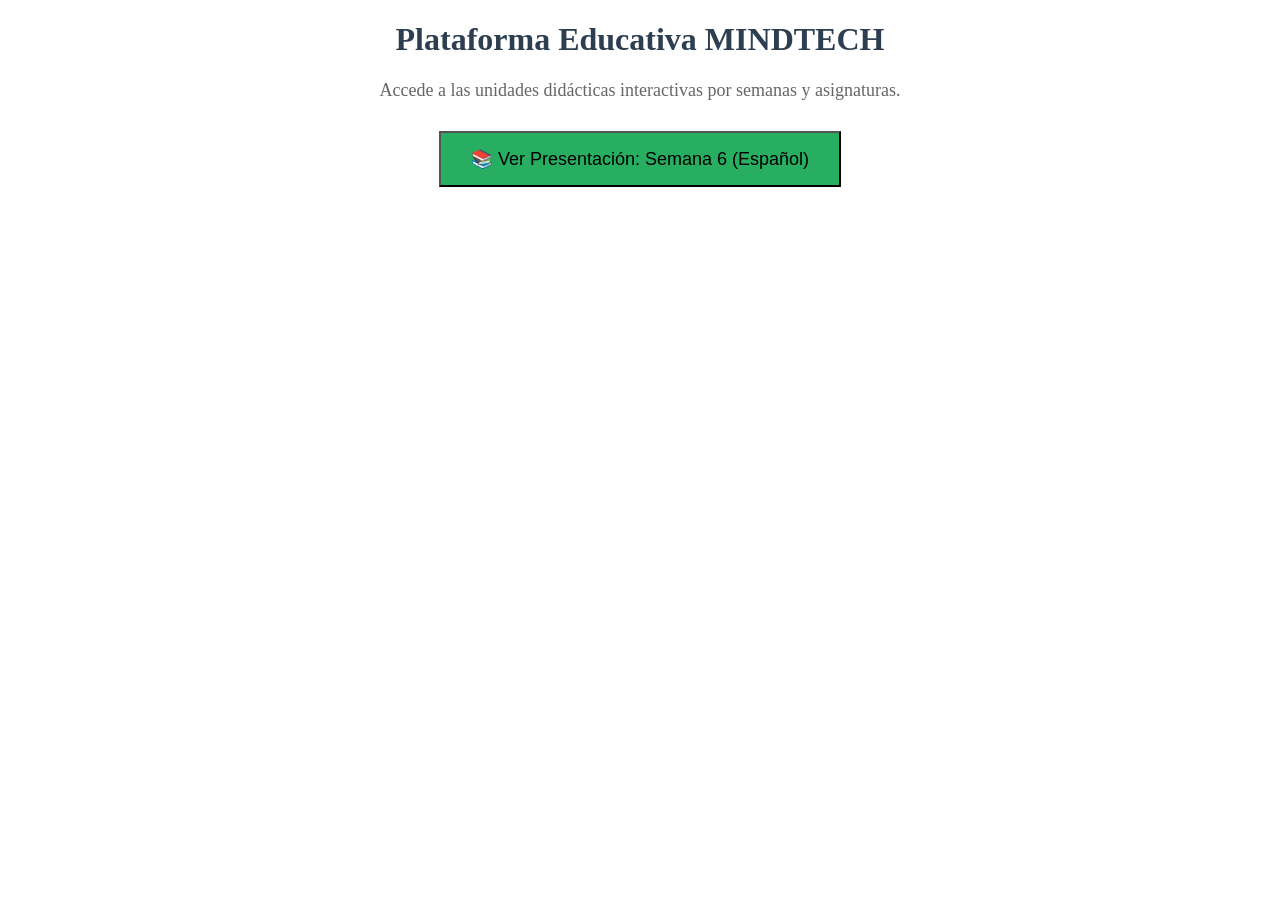
==== commit 37d44636: "Update index.html" ====
--- a/index.html
+++ b/index.html
@@ -1,1753 +1,25 @@
-```html
 <!DOCTYPE html>
 <html lang="es">
-
 <head>
-
     <meta charset="UTF-8">
-
-    <meta
-        name="viewport"
-        content="width=device-width, initial-scale=1.0"
-    >
-
-    <meta
-        name="description"
-        content="Creador de diapositivas inteligente con búsqueda de imágenes en Pixabay."
-    >
-
-    <title>Creador de Diapositivas Inteligente</title>
-
-
-    <style>
-
-        /* =========================================================
-           CONFIGURACIÓN GENERAL
-        ========================================================= */
-
-        * {
-            box-sizing: border-box;
-        }
-
-        html,
-        body {
-            width: 100%;
-            max-width: 100%;
-            margin: 0;
-            padding: 0;
-        }
-
-        body {
-            font-family:
-                "Segoe UI",
-                Arial,
-                sans-serif;
-
-            background:
-                linear-gradient(
-                    135deg,
-                    #eef2f7,
-                    #f7f9fc
-                );
-
-            color: #222;
-
-            min-height: 100vh;
-
-            padding: 25px;
-
-            display: flex;
-            flex-direction: column;
-            align-items: center;
-
-            overflow-x: hidden;
-        }
-
-
-        /* =========================================================
-           CONTENEDOR PRINCIPAL
-        ========================================================= */
-
-        .setup-container {
-
-            width: 100%;
-            max-width: 760px;
-
-            background: #ffffff;
-
-            padding: 28px;
-
-            border-radius: 16px;
-
-            box-shadow:
-                0 8px 30px
-                rgba(0, 0, 0, 0.10);
-
-            margin-bottom: 28px;
-
-            border: 1px solid #e5e9ef;
-        }
-
-
-        .setup-container h1 {
-
-            margin: 0 0 10px;
-
-            color: #12345b;
-
-            font-size: 28px;
-
-            line-height: 1.2;
-        }
-
-
-        .setup-container .descripcion {
-
-            margin: 0 0 20px;
-
-            color: #555;
-
-            line-height: 1.6;
-
-            font-size: 15px;
-        }
-
-
-        /* =========================================================
-           TEXTAREA
-        ========================================================= */
-
-        textarea {
-
-            width: 100%;
-
-            min-height: 210px;
-
-            resize: vertical;
-
-            padding: 14px;
-
-            border:
-                1px solid #cfd5dc;
-
-            border-radius: 9px;
-
-            font-family:
-                Consolas,
-                "Courier New",
-                monospace;
-
-            font-size: 13px;
-
-            line-height: 1.55;
-
-            color: #222;
-
-            background: #fbfcfd;
-
-            transition:
-                border-color 0.2s,
-                box-shadow 0.2s;
-        }
-
-
-        textarea:focus {
-
-            outline: none;
-
-            border-color: #1d5d91;
-
-            box-shadow:
-                0 0 0 3px
-                rgba(29, 93, 145, 0.12);
-
-            background: #ffffff;
-        }
-
-
-        /* =========================================================
-           BOTONES
-        ========================================================= */
-
-        button {
-
-            border: none;
-
-            border-radius: 8px;
-
-            padding: 12px 20px;
-
-            font-size: 16px;
-
-            font-weight: 700;
-
-            cursor: pointer;
-
-            transition:
-                background 0.2s,
-                transform 0.15s,
-                box-shadow 0.2s;
-        }
-
-
-        button:hover {
-
-            transform: translateY(-1px);
-        }
-
-
-        button:active {
-
-            transform: translateY(0);
-        }
-
-
-        .btn-generar {
-
-            width: 100%;
-
-            margin-top: 15px;
-
-            background: #28a745;
-
-            color: #ffffff;
-
-            box-shadow:
-                0 4px 10px
-                rgba(40, 167, 69, 0.20);
-        }
-
-
-        .btn-generar:hover {
-
-            background: #218838;
-        }
-
-
-        .btn-generar:disabled {
-
-            background: #9aa0a6;
-
-            cursor: wait;
-
-            transform: none;
-
-            box-shadow: none;
-        }
-
-
-        /* =========================================================
-           ESTADO DEL PROCESO
-        ========================================================= */
-
-        .estado {
-
-            display: none;
-
-            margin-top: 15px;
-
-            padding: 11px 14px;
-
-            border-radius: 8px;
-
-            background: #f1f4f7;
-
-            border: 1px solid #dce2e8;
-
-            color: #4b5563;
-
-            font-size: 14px;
-
-            line-height: 1.5;
-        }
-
-
-        /* =========================================================
-           INFORMACIÓN DE PIXABAY
-        ========================================================= */
-
-        .informacion-api {
-
-            margin-top: 14px;
-
-            padding: 10px 12px;
-
-            background: #fff8e8;
-
-            border-left:
-                4px solid #c89b3c;
-
-            border-radius: 5px;
-
-            color: #66572f;
-
-            font-size: 12px;
-
-            line-height: 1.5;
-        }
-
-
-        /* =========================================================
-           VISOR DE DIAPOSITIVAS
-        ========================================================= */
-
-        .diapositiva-box {
-
-            width: 100%;
-
-            max-width: 950px;
-
-            min-height: 500px;
-
-            background: #ffffff;
-
-            border-radius: 18px;
-
-            box-shadow:
-                0 15px 40px
-                rgba(0, 0, 0, 0.16);
-
-            overflow: hidden;
-
-            position: relative;
-
-            margin-top: 5px;
-
-            display: none;
-        }
-
-
-        /* =========================================================
-           ESTRUCTURA DE DIAPOSITIVA
-        ========================================================= */
-
-        .slide-layout {
-
-            display: flex;
-
-            width: 100%;
-
-            min-height: 500px;
-        }
-
-
-        /* =========================================================
-           TEXTO DE DIAPOSITIVA
-        ========================================================= */
-
-        .slide-text {
-
-            flex: 1;
-
-            min-width: 0;
-
-            padding: 55px;
-
-            display: flex;
-
-            flex-direction: column;
-
-            justify-content: center;
-
-            background:
-                linear-gradient(
-                    135deg,
-                    #ffffff,
-                    #f8fafc
-                );
-        }
-
-
-        .slide-text h2 {
-
-            margin: 0 0 20px;
-
-            color: #12345b;
-
-            font-size:
-                clamp(
-                    26px,
-                    4vw,
-                    40px
-                );
-
-            line-height: 1.18;
-
-            font-weight: 750;
-
-            overflow-wrap: anywhere;
-        }
-
-
-        .slide-text p {
-
-            margin: 0;
-
-            color: #414141;
-
-            font-size:
-                clamp(
-                    16px,
-                    2vw,
-                    20px
-                );
-
-            line-height: 1.7;
-
-            white-space: pre-line;
-
-            overflow-wrap: anywhere;
-        }
-
-
-        /* =========================================================
-           IMAGEN
-        ========================================================= */
-
-        .slide-image {
-
-            flex: 1;
-
-            min-width: 0;
-
-            min-height: 500px;
-
-            background-color: #e9edf2;
-
-            background-size: cover;
-
-            background-position: center;
-
-            background-repeat: no-repeat;
-
-            position: relative;
-
-            display: flex;
-
-            align-items: center;
-
-            justify-content: center;
-
-            overflow: hidden;
-        }
-
-
-        .slide-image::after {
-
-            content: "";
-
-            position: absolute;
-
-            inset: 0;
-
-            background:
-                linear-gradient(
-                    to bottom,
-                    rgba(0, 0, 0, 0.02),
-                    rgba(0, 0, 0, 0.12)
-                );
-
-            pointer-events: none;
-        }
-
-
-        .sin-imagen {
-
-            position: absolute;
-
-            z-index: 2;
-
-            text-align: center;
-
-            color: #777;
-
-            font-size: 15px;
-
-            padding: 20px;
-
-            max-width: 80%;
-        }
-
-
-        /* =========================================================
-           CONTROLES
-        ========================================================= */
-
-        .controles {
-
-            width: 100%;
-
-            max-width: 950px;
-
-            margin-top: 20px;
-
-            display: none;
-
-            gap: 16px;
-
-            align-items: center;
-
-            justify-content: center;
-
-            flex-wrap: wrap;
-        }
-
-
-        .btn-nav {
-
-            min-width: 125px;
-
-            background: #007bff;
-
-            color: #ffffff;
-
-            box-shadow:
-                0 4px 10px
-                rgba(0, 123, 255, 0.18);
-        }
-
-
-        .btn-nav:hover {
-
-            background: #0056b3;
-        }
-
-
-        .btn-nav:disabled {
-
-            background: #aeb7c2;
-
-            cursor: not-allowed;
-
-            transform: none;
-
-            box-shadow: none;
-        }
-
-
-        #slide-index {
-
-            min-width: 85px;
-
-            text-align: center;
-
-            font-weight: 700;
-
-            font-size: 16px;
-
-            color: #333;
-        }
-
-
-        /* =========================================================
-           INDICADOR
-        ========================================================= */
-
-        .indicador {
-
-            width: 100%;
-
-            max-width: 950px;
-
-            margin-top: 12px;
-
-            display: none;
-
-            height: 5px;
-
-            background: #dfe5eb;
-
-            border-radius: 20px;
-
-            overflow: hidden;
-        }
-
-
-        .indicador-progreso {
-
-            height: 100%;
-
-            width: 0%;
-
-            background: #1d5d91;
-
-            transition: width 0.25s ease;
-        }
-
-
-        /* =========================================================
-           PIE
-        ========================================================= */
-
-        .footer {
-
-            width: 100%;
-
-            max-width: 950px;
-
-            text-align: center;
-
-            margin-top: 30px;
-
-            color: #777;
-
-            font-size: 12px;
-
-            line-height: 1.5;
-        }
-
-
-        /* =========================================================
-           RESPONSIVE
-        ========================================================= */
-
-        @media (max-width: 750px) {
-
-            body {
-                padding: 12px;
-            }
-
-
-            .setup-container {
-                padding: 20px;
-            }
-
-
-            .setup-container h1 {
-                font-size: 23px;
-            }
-
-
-            .slide-layout {
-
-                flex-direction: column;
-            }
-
-
-            .slide-image {
-
-                order: -1;
-
-                min-height: 280px;
-
-                height: 280px;
-            }
-
-
-            .slide-text {
-
-                min-height: 250px;
-
-                padding: 30px;
-            }
-
-
-            .diapositiva-box {
-
-                min-height: auto;
-            }
-
-
-            .btn-nav {
-
-                min-width: 110px;
-            }
-        }
-
-
-        @media (max-width: 450px) {
-
-            .controles {
-
-                gap: 8px;
-            }
-
-
-            .btn-nav {
-
-                min-width: 100px;
-
-                padding: 10px 14px;
-
-                font-size: 14px;
-            }
-
-
-            #slide-index {
-
-                min-width: 65px;
-
-                font-size: 14px;
-            }
-        }
-
-    </style>
-
+    <meta name="viewport" content="width=device-width, initial-scale=1.0">
+    <title>Generador Inteligente de Presentaciones Educativas</title>
+    <link rel="stylesheet" href="css/presentacion.css">
 </head>
-
-
 <body>
-
-
-    <!-- =========================================================
-         CONFIGURACIÓN
-    ========================================================== -->
-
-    <section class="setup-container">
-
-        <h1>
-            Creador de Diapositivas Inteligente
-        </h1>
-
-
-        <p class="descripcion">
-
-            Pega el contenido generado por la IA en formato JSON.
-            El sistema identificará automáticamente las diapositivas
-            y buscará imágenes relacionadas mediante Pixabay.
-
+    <div id="app-container" style="text-align: center; justify-content: center;">
+        <h1 style="color: #2c3e50;">Plataforma Educativa MINDTECH</h1>
+        <p style="color: #666; font-size: 18px; margin-bottom: 30px;">
+            Accede a las unidades didácticas interactivas por semanas y asignaturas.
         </p>
-
-
-        <textarea
-            id="json-input"
-            aria-label="Contenido JSON de las diapositivas"
-            placeholder='Ejemplo:
-
-[
-    {
-        "titulo": "Introducción",
-        "contenido": "Presentación general del tema de estudio.",
-        "prompt": "academic research students"
-    },
-    {
-        "titulo": "Objetivos",
-        "contenido": "Descripción de los objetivos generales y específicos.",
-        "prompt": "university students academic presentation"
-    },
-    {
-        "titulo": "Conclusiones",
-        "contenido": "Principales resultados y conclusiones del trabajo.",
-        "prompt": "academic conclusion research"
-    }
-]'></textarea>
-
-
-        <button
-            type="button"
-            class="btn-generar"
-            id="btn-generar">
-
-            Generar Diapositivas con Pixabay
-
-        </button>
-
-
-        <div
-            id="estado"
-            class="estado"
-            role="status"
-            aria-live="polite">
+        
+        <div style="margin-top: 20px;">
+            <a href="presentacion.html" style="text-decoration: none;">
+                <button style="font-size: 18px; padding: 15px 30px; background-color: #27ae60;">
+                    📚 Ver Presentación: Semana 6 (Español)
+                </button>
+            </a>
         </div>
-
-
-        <div class="informacion-api">
-
-            <strong>Nota:</strong>
-            este documento utiliza una API de Pixabay para realizar
-            búsquedas de imágenes. La clave API está integrada en
-            el código porque este archivo está diseñado para ejecutarse
-            directamente desde GitHub Pages.
-
-        </div>
-
-    </section>
-
-
-
-    <!-- =========================================================
-         VISOR
-    ========================================================== -->
-
-    <section
-        id="slide-viewer"
-        class="diapositiva-box"
-        aria-live="polite">
-
-        <div class="slide-layout">
-
-
-            <!-- TEXTO -->
-
-            <div class="slide-text">
-
-                <h2 id="slide-title">
-                    Título
-                </h2>
-
-
-                <p id="slide-content">
-                    Contenido...
-                </p>
-
-            </div>
-
-
-            <!-- IMAGEN -->
-
-            <div
-                id="slide-img-target"
-                class="slide-image"
-                role="img"
-                aria-label="Imagen relacionada con la diapositiva">
-
-                <div
-                    id="sin-imagen"
-                    class="sin-imagen">
-
-                    No se encontró una imagen
-                    relacionada con esta diapositiva.
-
-                </div>
-
-            </div>
-
-        </div>
-
-    </section>
-
-
-
-    <!-- =========================================================
-         CONTROLES
-    ========================================================== -->
-
-    <div
-        class="controles"
-        id="control-buttons">
-
-
-        <button
-            type="button"
-            class="btn-nav"
-            id="btn-anterior">
-
-            ← Anterior
-
-        </button>
-
-
-        <span id="slide-index">
-            1 / 1
-        </span>
-
-
-        <button
-            type="button"
-            class="btn-nav"
-            id="btn-siguiente">
-
-            Siguiente →
-
-        </button>
-
     </div>
-
-
-    <!-- =========================================================
-         BARRA DE PROGRESO
-    ========================================================== -->
-
-    <div
-        id="indicador"
-        class="indicador">
-
-        <div
-            id="indicador-progreso"
-            class="indicador-progreso">
-        </div>
-
-    </div>
-
-
-
-    <!-- =========================================================
-         PIE
-    ========================================================== -->
-
-    <footer class="footer">
-
-        Creador de Diapositivas Inteligente
-        · Imágenes consultadas mediante Pixabay
-
-    </footer>
-
-
-
-    <!-- =========================================================
-         JAVASCRIPT
-    ========================================================== -->
-
-    <script>
-
-        "use strict";
-
-
-        /* =========================================================
-           API DE PIXABAY
-        ========================================================== */
-
-        const API_KEY =
-            "57992963-078d0cac902fe8d17abb6865d";
-
-
-        /* =========================================================
-           VARIABLES
-        ========================================================== */
-
-        let diapositivasData = [];
-
-        let indiceActual = 0;
-
-
-        /* =========================================================
-           ELEMENTOS DEL DOM
-        ========================================================== */
-
-        const elementos = {
-
-            jsonInput:
-                document.getElementById(
-                    "json-input"
-                ),
-
-            btnGenerar:
-                document.getElementById(
-                    "btn-generar"
-                ),
-
-            btnAnterior:
-                document.getElementById(
-                    "btn-anterior"
-                ),
-
-            btnSiguiente:
-                document.getElementById(
-                    "btn-siguiente"
-                ),
-
-            estado:
-                document.getElementById(
-                    "estado"
-                ),
-
-            viewer:
-                document.getElementById(
-                    "slide-viewer"
-                ),
-
-            controles:
-                document.getElementById(
-                    "control-buttons"
-                ),
-
-            titulo:
-                document.getElementById(
-                    "slide-title"
-                ),
-
-            contenido:
-                document.getElementById(
-                    "slide-content"
-                ),
-
-            imagen:
-                document.getElementById(
-                    "slide-img-target"
-                ),
-
-            sinImagen:
-                document.getElementById(
-                    "sin-imagen"
-                ),
-
-            indice:
-                document.getElementById(
-                    "slide-index"
-                ),
-
-            indicador:
-                document.getElementById(
-                    "indicador"
-                ),
-
-            progreso:
-                document.getElementById(
-                    "indicador-progreso"
-                )
-        };
-
-
-        /* =========================================================
-           MOSTRAR ESTADO
-        ========================================================== */
-
-        function mostrarEstado(
-            mensaje,
-            visible = true
-        ) {
-
-            elementos.estado.textContent =
-                mensaje;
-
-            elementos.estado.style.display =
-                visible
-                    ? "block"
-                    : "none";
-        }
-
-
-        /* =========================================================
-           LIMPIAR TEXTO
-        ========================================================== */
-
-        function limpiarTexto(valor) {
-
-            if (
-                valor === null ||
-                valor === undefined
-            ) {
-
-                return "";
-            }
-
-
-            if (
-                typeof valor !==
-                "string"
-            ) {
-
-                return String(valor);
-            }
-
-
-            return valor
-
-                .replace(
-                    /\\"/g,
-                    '"'
-                )
-
-                .replace(
-                    /\\n/g,
-                    "\n"
-                )
-
-                .replace(
-                    /\\r/g,
-                    "\r"
-                )
-
-                .replace(
-                    /\\t/g,
-                    "\t"
-                )
-
-                .trim();
-        }
-
-
-        /* =========================================================
-           NORMALIZAR DIAPOSITIVAS
-        ========================================================== */
-
-        function normalizarDiapositivas(
-            datos
-        ) {
-
-            if (
-                !Array.isArray(datos)
-            ) {
-
-                if (
-                    datos &&
-                    Array.isArray(
-                        datos.diapositivas
-                    )
-                ) {
-
-                    datos =
-                        datos.diapositivas;
-
-                } else if (
-                    datos &&
-                    Array.isArray(
-                        datos.slides
-                    )
-                ) {
-
-                    datos =
-                        datos.slides;
-
-                } else {
-
-                    return [];
-                }
-            }
-
-
-            return datos
-
-                .map(
-                    function (slide) {
-
-                        if (
-                            !slide ||
-                            typeof slide !==
-                            "object"
-                        ) {
-
-                            return null;
-                        }
-
-
-                        return {
-
-                            titulo:
-                                limpiarTexto(
-                                    slide.titulo ||
-                                    slide.title ||
-                                    "Sin título"
-                                ),
-
-
-                            contenido:
-                                limpiarTexto(
-                                    slide.contenido ||
-                                    slide.content ||
-                                    "Sin contenido"
-                                ),
-
-
-                            prompt:
-                                limpiarTexto(
-                                    slide.prompt ||
-                                    slide.imagePrompt ||
-                                    slide.imagen ||
-                                    slide.image ||
-                                    "academic presentation"
-                                ),
-
-
-                            imagenUrl:
-                                ""
-                        };
-                    }
-                )
-
-                .filter(
-                    Boolean
-                );
-        }
-
-
-        /* =========================================================
-           EXTRAER JSON
-        ========================================================== */
-
-        function intentarExtraerJSON(
-            texto
-        ) {
-
-            try {
-
-                const datos =
-                    JSON.parse(texto);
-
-
-                const resultado =
-                    normalizarDiapositivas(
-                        datos
-                    );
-
-
-                if (
-                    resultado.length > 0
-                ) {
-
-                    return resultado;
-                }
-
-            } catch (error) {
-
-                console.warn(
-                    "El contenido no es JSON puro. Se utilizará extracción alternativa."
-                );
-            }
-
-
-            return extraerConPatrones(
-                texto
-            );
-        }
-
-
-        /* =========================================================
-           EXTRACCIÓN ALTERNATIVA
-        ========================================================== */
-
-        function extraerConPatrones(
-            texto
-        ) {
-
-            const regexTitulo =
-                /["“”']titulo["“”']\s*:\s*["“”']([\s\S]*?)["“”'](?=\s*[,}])/gi;
-
-
-            const regexContenido =
-                /["“”']contenido["“”']\s*:\s*["“”']([\s\S]*?)["“”'](?=\s*[,}])/gi;
-
-
-            const regexPrompt =
-                /["“”']prompt["“”']\s*:\s*["“”']([\s\S]*?)["“”'](?=\s*[,}])/gi;
-
-
-            const titulos = [];
-
-            const contenidos = [];
-
-            const prompts = [];
-
-
-            let coincidencia;
-
-
-            while (
-                (
-                    coincidencia =
-                    regexTitulo.exec(texto)
-                ) !== null
-            ) {
-
-                titulos.push(
-                    limpiarTexto(
-                        coincidencia[1]
-                    )
-                );
-            }
-
-
-            while (
-                (
-                    coincidencia =
-                    regexContenido.exec(texto)
-                ) !== null
-            ) {
-
-                contenidos.push(
-                    limpiarTexto(
-                        coincidencia[1]
-                    )
-                );
-            }
-
-
-            while (
-                (
-                    coincidencia =
-                    regexPrompt.exec(texto)
-                ) !== null
-            ) {
-
-                prompts.push(
-                    limpiarTexto(
-                        coincidencia[1]
-                    )
-                );
-            }
-
-
-            const cantidad =
-                Math.max(
-                    titulos.length,
-                    contenidos.length,
-                    prompts.length
-                );
-
-
-            const resultado = [];
-
-
-            for (
-                let i = 0;
-                i < cantidad;
-                i++
-            ) {
-
-                resultado.push({
-
-                    titulo:
-                        titulos[i] ||
-                        "Sin título",
-
-                    contenido:
-                        contenidos[i] ||
-                        "Sin contenido",
-
-                    prompt:
-                        prompts[i] ||
-                        "academic presentation",
-
-                    imagenUrl:
-                        ""
-                });
-            }
-
-
-            return resultado;
-        }
-
-
-        /* =========================================================
-           BUSCAR IMAGEN EN PIXABAY
-        ========================================================== */
-
-        async function buscarImagenPixabay(
-            prompt
-        ) {
-
-            const query =
-                encodeURIComponent(
-                    prompt ||
-                    "academic presentation"
-                );
-
-
-            const url =
-                "https://pixabay.com/api/" +
-                "?key=" +
-                encodeURIComponent(
-                    API_KEY
-                ) +
-                "&q=" +
-                query +
-                "&image_type=photo" +
-                "&orientation=horizontal" +
-                "&per_page=5" +
-                "&safesearch=true";
-
-
-            const respuesta =
-                await fetch(url);
-
-
-            if (
-                !respuesta.ok
-            ) {
-
-                throw new Error(
-                    "Pixabay respondió con HTTP " +
-                    respuesta.status
-                );
-            }
-
-
-            const datos =
-                await respuesta.json();
-
-
-            if (
-                datos.hits &&
-                datos.hits.length > 0
-            ) {
-
-                return (
-                    datos.hits[0].largeImageURL ||
-                    datos.hits[0].webformatURL ||
-                    ""
-                );
-            }
-
-
-            return "";
-        }
-
-
-        /* =========================================================
-           GENERAR PRESENTACIÓN
-        ========================================================== */
-
-        async function iniciarPresentacion() {
-
-            const rawText =
-                elementos.jsonInput.value.trim();
-
-
-            if (!rawText) {
-
-                alert(
-                    "Por favor, pega el contenido antes de continuar."
-                );
-
-                elementos.jsonInput.focus();
-
-                return;
-            }
-
-
-            elementos.btnGenerar.disabled =
-                true;
-
-
-            mostrarEstado(
-                "Analizando el contenido..."
-            );
-
-
-            try {
-
-                diapositivasData =
-                    intentarExtraerJSON(
-                        rawText
-                    );
-
-
-                if (
-                    diapositivasData.length === 0
-                ) {
-
-                    throw new Error(
-                        "No se pudieron identificar diapositivas. Verifica que el contenido incluya los campos titulo, contenido y prompt."
-                    );
-                }
-
-
-                indiceActual = 0;
-
-
-                /*
-                 * Buscar las imágenes una por una.
-                 */
-
-                for (
-                    let i = 0;
-                    i <
-                    diapositivasData.length;
-                    i++
-                ) {
-
-                    mostrarEstado(
-                        "Buscando imagen " +
-                        (i + 1) +
-                        " de " +
-                        diapositivasData.length +
-                        "..."
-                    );
-
-
-                    try {
-
-                        diapositivasData[i]
-                            .imagenUrl =
-                            await buscarImagenPixabay(
-                                diapositivasData[i]
-                                    .prompt
-                            );
-
-                    } catch (
-                        error
-                    ) {
-
-                        console.warn(
-                            "No se pudo obtener la imagen:",
-                            error
-                        );
-
-                        diapositivasData[i]
-                            .imagenUrl =
-                            "";
-                    }
-                }
-
-
-                elementos.viewer.style.display =
-                    "block";
-
-
-                elementos.controles.style.display =
-                    "flex";
-
-
-                elementos.indicador.style.display =
-                    "block";
-
-
-                renderizarDiapositiva();
-
-
-                mostrarEstado(
-                    "Presentación generada correctamente."
-                );
-
-
-            } catch (
-                error
-            ) {
-
-                console.error(
-                    error
-                );
-
-
-                alert(
-                    "No se pudo generar la presentación.\n\n" +
-                    error.message
-                );
-
-
-                mostrarEstado(
-                    "Ocurrió un error al procesar la presentación."
-                );
-
-
-            } finally {
-
-                elementos.btnGenerar.disabled =
-                    false;
-            }
-        }
-
-
-        /* =========================================================
-           MOSTRAR DIAPOSITIVA
-        ========================================================== */
-
-        function renderizarDiapositiva() {
-
-            if (
-                diapositivasData.length === 0
-            ) {
-
-                return;
-            }
-
-
-            const slide =
-                diapositivasData[
-                    indiceActual
-                ];
-
-
-            elementos.titulo.textContent =
-                slide.titulo;
-
-
-            elementos.contenido.textContent =
-                slide.contenido;
-
-
-            /*
-             * Mostrar imagen.
-             */
-
-            if (
-                slide.imagenUrl
-            ) {
-
-                elementos.imagen.style.backgroundImage =
-                    'url("' +
-                    slide.imagenUrl
-                        .replace(
-                            /"/g,
-                            '\\"'
-                        ) +
-                    '")';
-
-
-                elementos.sinImagen.style.display =
-                    "none";
-
-            } else {
-
-                elementos.imagen.style.backgroundImage =
-                    "none";
-
-
-                elementos.sinImagen.style.display =
-                    "block";
-            }
-
-
-            /*
-             * Contador.
-             */
-
-            elementos.indice.textContent =
-                (indiceActual + 1) +
-                " / " +
-                diapositivasData.length;
-
-
-            /*
-             * Botón anterior.
-             */
-
-            elementos.btnAnterior.disabled =
-                indiceActual === 0;
-
-
-            /*
-             * Botón siguiente.
-             */
-
-            elementos.btnSiguiente.disabled =
-                indiceActual ===
-                diapositivasData.length - 1;
-
-
-            /*
-             * Barra de progreso.
-             */
-
-            const porcentaje =
-                (
-                    (indiceActual + 1) /
-                    diapositivasData.length
-                ) * 100;
-
-
-            elementos.progreso.style.width =
-                porcentaje + "%";
-
-
-            /*
-             * Accesibilidad.
-             */
-
-            elementos.imagen.setAttribute(
-                "aria-label",
-                "Imagen relacionada con: " +
-                slide.titulo
-            );
-        }
-
-
-        /* =========================================================
-           CAMBIAR DIAPOSITIVA
-        ========================================================== */
-
-        function cambiarSlide(
-            direccion
-        ) {
-
-            if (
-                diapositivasData.length === 0
-            ) {
-
-                return;
-            }
-
-
-            indiceActual +=
-                direccion;
-
-
-            if (
-                indiceActual < 0
-            ) {
-
-                indiceActual = 0;
-            }
-
-
-            if (
-                indiceActual >=
-                diapositivasData.length
-            ) {
-
-                indiceActual =
-                    diapositivasData.length - 1;
-            }
-
-
-            renderizarDiapositiva();
-        }
-
-
-        /* =========================================================
-           EVENTOS
-        ========================================================== */
-
-        elementos.btnGenerar.addEventListener(
-            "click",
-            iniciarPresentacion
-        );
-
-
-        elementos.btnAnterior.addEventListener(
-            "click",
-            function () {
-
-                cambiarSlide(-1);
-            }
-        );
-
-
-        elementos.btnSiguiente.addEventListener(
-            "click",
-            function () {
-
-                cambiarSlide(1);
-            }
-        );
-
-
-        /* =========================================================
-           TECLADO
-        ========================================================== */
-
-        document.addEventListener(
-            "keydown",
-            function (evento) {
-
-                if (
-                    elementos.viewer.style.display !==
-                    "block"
-                ) {
-
-                    return;
-                }
-
-
-                if (
-                    evento.key ===
-                    "ArrowLeft"
-                ) {
-
-                    cambiarSlide(-1);
-                }
-
-
-                if (
-                    evento.key ===
-                    "ArrowRight"
-                ) {
-
-                    cambiarSlide(1);
-                }
-            }
-        );
-
-
-        /* =========================================================
-           INICIO
-        ========================================================== */
-
-        elementos.jsonInput.focus();
-
-    </script>
-
 </body>
-
 </html>
-```
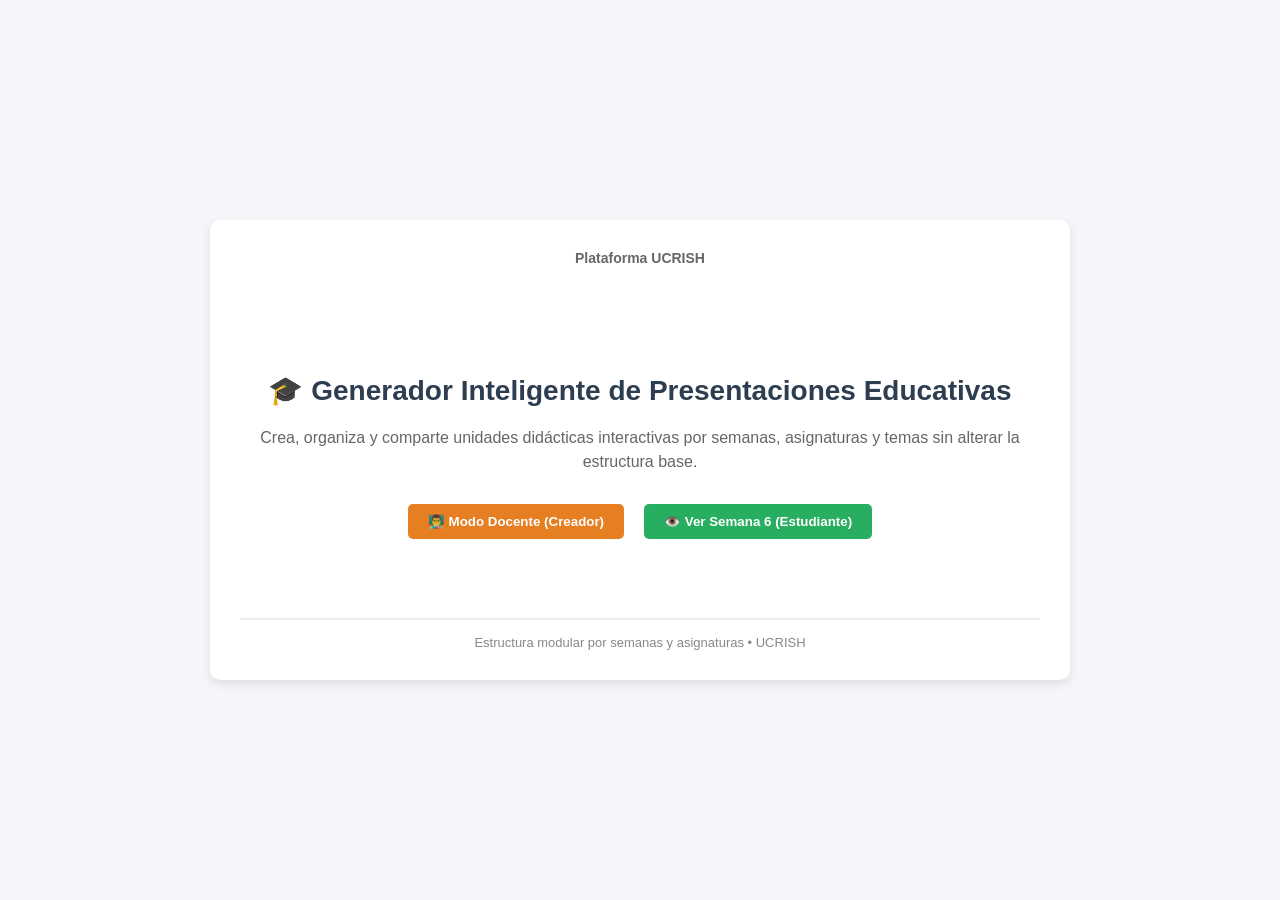
==== commit 6558ae07: "Update index.html" ====
--- a/index.html
+++ b/index.html
@@ -5,21 +5,57 @@
     <meta name="viewport" content="width=device-width, initial-scale=1.0">
     <title>Generador Inteligente de Presentaciones Educativas</title>
     <link rel="stylesheet" href="css/presentacion.css">
+    <style>
+        .menu-container {
+            text-align: center;
+            max-width: 600px;
+            margin: auto;
+        }
+        .btn-group {
+            display: flex;
+            justify-content: center;
+            gap: 20px;
+            margin-top: 30px;
+        }
+        .btn-docente {
+            background-color: #e67e22;
+        }
+        .btn-docente:hover {
+            background-color: #d35400;
+        }
+        .btn-estudiante {
+            background-color: #27ae60;
+        }
+        .btn-estudiante:hover {
+            background-color: #219653;
+        }
+    </style>
 </head>
 <body>
-    <div id="app-container" style="text-align: center; justify-content: center;">
-        <h1 style="color: #2c3e50;">Plataforma Educativa MINDTECH</h1>
-        <p style="color: #666; font-size: 18px; margin-bottom: 30px;">
-            Accede a las unidades didácticas interactivas por semanas y asignaturas.
-        </p>
-        
-        <div style="margin-top: 20px;">
-            <a href="presentacion.html" style="text-decoration: none;">
-                <button style="font-size: 18px; padding: 15px 30px; background-color: #27ae60;">
-                    📚 Ver Presentación: Semana 6 (Español)
-                </button>
-            </a>
-        </div>
+    <div id="app-container" class="menu-container">
+        <header id="curso-header" style="border: none;">
+            <span>Plataforma UCRISH</span>
+        </header>
+
+        <main id="slide-viewer">
+            <h1 style="color: #2c3e50; font-size: 28px;">🎓 Generador Inteligente de Presentaciones Educativas</h1>
+            <p style="color: #666; font-size: 16px; line-height: 1.5; margin-top: 15px;">
+                Crea, organiza y comparte unidades didácticas interactivas por semanas, asignaturas y temas sin alterar la estructura base.
+            </p>
+
+            <div class="btn-group">
+                <a href="creador.html" style="text-decoration: none;">
+                    <button class="btn-docente">👨‍🏫 Modo Docente (Creador)</button>
+                </a>
+                <a href="presentacion.html" style="text-decoration: none;">
+                    <button class="btn-estudiante">👁️ Ver Semana 6 (Estudiante)</button>
+                </a>
+            </div>
+        </main>
+
+        <footer id="navegacion-footer" style="justify-content: center; font-size: 13px; color: #888;">
+            Estructura modular por semanas y asignaturas &bull; UCRISH
+        </footer>
     </div>
 </body>
 </html>
--- a/css/presentacion.css
+++ b/css/presentacion.css
@@ -0,0 +1,68 @@
+body {
+    font-family: Arial, sans-serif;
+    background-color: #f4f6f9;
+    margin: 0;
+    padding: 0;
+    display: flex;
+    justify-content: center;
+    align-items: center;
+    height: 100vh;
+}
+
+#app-container {
+    width: 80%;
+    max-width: 800px;
+    background: white;
+    padding: 30px;
+    border-radius: 10px;
+    box-shadow: 0 4px 10px rgba(0,0,0,0.1);
+    display: flex;
+    flex-direction: column;
+    justify-content: space-between;
+    min-height: 400px;
+}
+
+#curso-header {
+    font-size: 14px;
+    color: #666;
+    border-bottom: 2px solid #eee;
+    padding-bottom: 10px;
+    font-weight: bold;
+}
+
+#slide-viewer {
+    margin: 20px 0;
+}
+
+#slide-title {
+    color: #2c3e50;
+    font-size: 24px;
+}
+
+#slide-content {
+    font-size: 18px;
+    color: #34495e;
+    line-height: 1.6;
+}
+
+#navegacion-footer {
+    display: flex;
+    justify-content: space-between;
+    align-items: center;
+    border-top: 2px solid #eee;
+    padding-top: 15px;
+}
+
+button {
+    background-color: #3498db;
+    color: white;
+    border: none;
+    padding: 10px 20px;
+    border-radius: 5px;
+    cursor: pointer;
+    font-weight: bold;
+}
+
+button:hover {
+    background-color: #2980b9;
+}
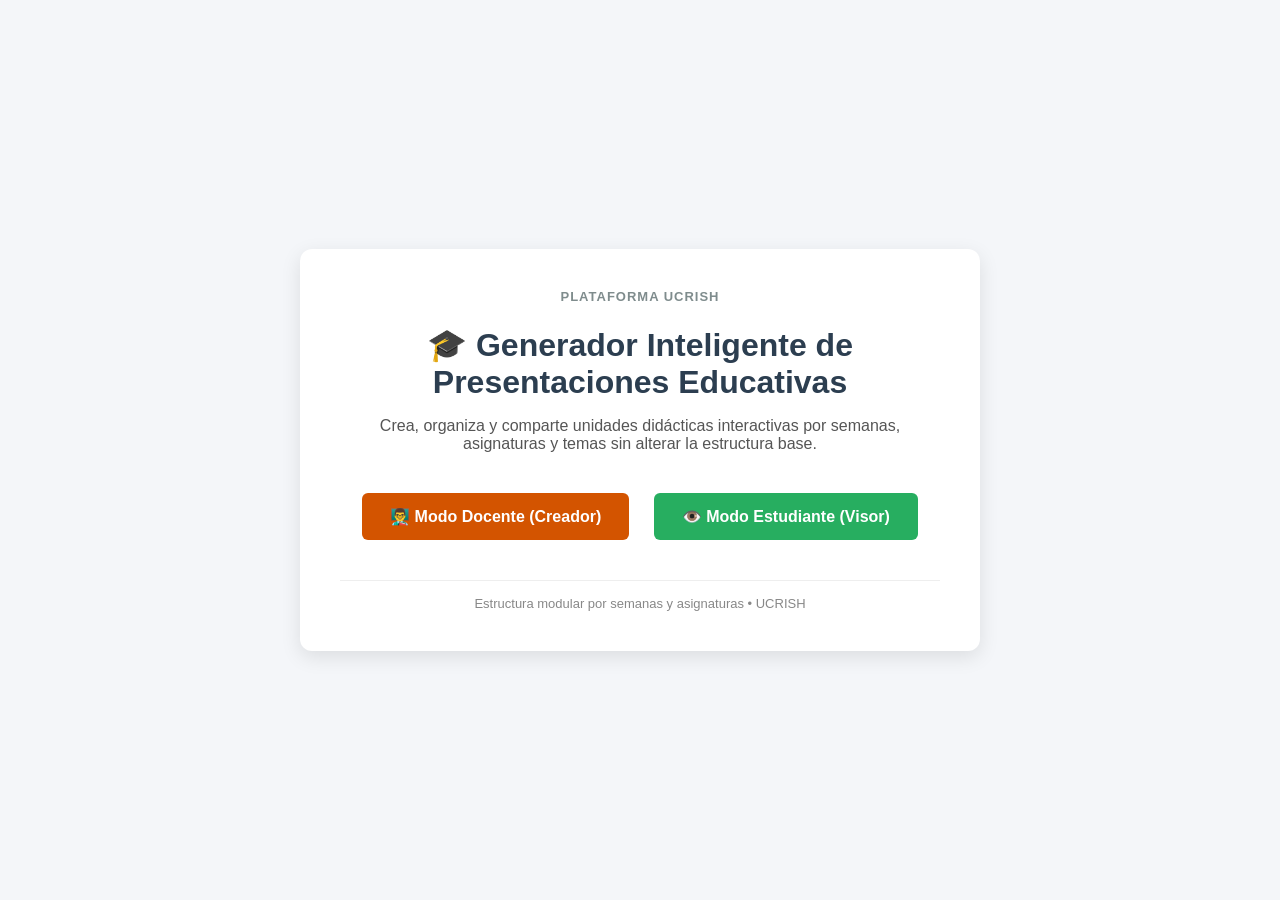
==== commit 3e7a7bd6: "Update index.html" ====
--- a/index.html
+++ b/index.html
@@ -3,25 +3,54 @@
 <head>
     <meta charset="UTF-8">
     <meta name="viewport" content="width=device-width, initial-scale=1.0">
-    <title>Generador Inteligente de Presentaciones Educativas</title>
+    <title>Plataforma UCRISH - Menú Principal</title>
     <link rel="stylesheet" href="css/presentacion.css">
     <style>
+        body {
+            display: flex;
+            justify-content: center;
+            align-items: center;
+            height: 100vh;
+            margin: 0;
+            background-color: #f4f6f9;
+            font-family: 'Segoe UI', Tahoma, Geneva, Verdana, sans-serif;
+        }
         .menu-container {
             text-align: center;
+            background: white;
+            padding: 40px;
+            border-radius: 12px;
+            box-shadow: 0 6px 20px rgba(0,0,0,0.1);
             max-width: 600px;
-            margin: auto;
+            width: 90%;
         }
-        .btn-group {
-            display: flex;
-            justify-content: center;
-            gap: 20px;
-            margin-top: 30px;
+        h1 {
+            color: #2c3e50;
+            margin-bottom: 10px;
+        }
+        p {
+            color: #555;
+            margin-bottom: 30px;
+            font-size: 16px;
+        }
+        .btn-menu {
+            display: inline-block;
+            padding: 14px 28px;
+            margin: 10px;
+            font-size: 16px;
+            font-weight: bold;
+            color: white;
+            border: none;
+            border-radius: 6px;
+            cursor: pointer;
+            text-decoration: none;
+            transition: background 0.3s;
         }
         .btn-docente {
-            background-color: #e67e22;
+            background-color: #d35400;
         }
         .btn-docente:hover {
-            background-color: #d35400;
+            background-color: #ba4a00;
         }
         .btn-estudiante {
             background-color: #27ae60;
@@ -29,33 +58,32 @@
         .btn-estudiante:hover {
             background-color: #219653;
         }
+        .footer-text {
+            margin-top: 30px;
+            font-size: 13px;
+            color: #888;
+            border-top: 1px solid #eee;
+            padding-top: 15px;
+        }
     </style>
 </head>
 <body>
-    <div id="app-container" class="menu-container">
-        <header id="curso-header" style="border: none;">
-            <span>Plataforma UCRISH</span>
-        </header>
 
-        <main id="slide-viewer">
-            <h1 style="color: #2c3e50; font-size: 28px;">🎓 Generador Inteligente de Presentaciones Educativas</h1>
-            <p style="color: #666; font-size: 16px; line-height: 1.5; margin-top: 15px;">
-                Crea, organiza y comparte unidades didácticas interactivas por semanas, asignaturas y temas sin alterar la estructura base.
-            </p>
+    <div class="menu-container">
+        <div style="font-size: 13px; font-weight: bold; color: #7f8c8d; text-transform: uppercase; letter-spacing: 1px; margin-bottom: 8px;">Plataforma UCRISH</div>
+        
+        <h1>🎓 Generador Inteligente de Presentaciones Educativas</h1>
+        <p>Crea, organiza y comparte unidades didácticas interactivas por semanas, asignaturas y temas sin alterar la estructura base.</p>
 
-            <div class="btn-group">
-                <a href="creador.html" style="text-decoration: none;">
-                    <button class="btn-docente">👨‍🏫 Modo Docente (Creador)</button>
-                </a>
-                <a href="presentacion.html" style="text-decoration: none;">
-                    <button class="btn-estudiante">👁️ Ver Semana 6 (Estudiante)</button>
-                </a>
-            </div>
-        </main>
+        <div>
+            <a href="creador.html" class="btn-menu btn-docente">👨‍🏫 Modo Docente (Creador)</a>
+            <a href="presentacion.html" class="btn-menu btn-estudiante">👁️ Modo Estudiante (Visor)</a>
+        </div>
 
-        <footer id="navegacion-footer" style="justify-content: center; font-size: 13px; color: #888;">
-            Estructura modular por semanas y asignaturas &bull; UCRISH
-        </footer>
+        <div class="footer-text">
+            Estructura modular por semanas y asignaturas • UCRISH
+        </div>
     </div>
+
 </body>
 </html>
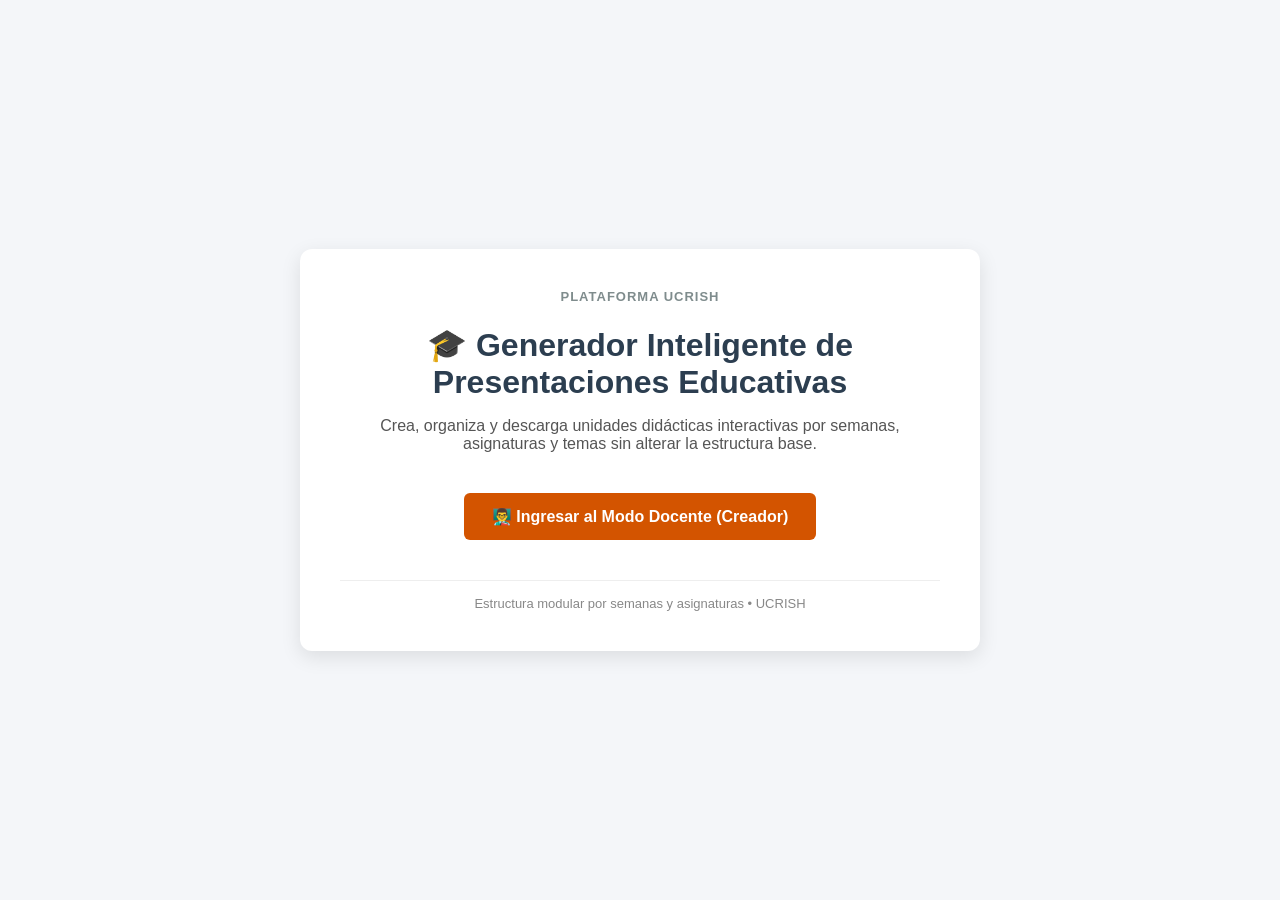
==== commit 6a3d29bc: "Update index.html" ====
--- a/index.html
+++ b/index.html
@@ -52,12 +52,6 @@
         .btn-docente:hover {
             background-color: #ba4a00;
         }
-        .btn-estudiante {
-            background-color: #27ae60;
-        }
-        .btn-estudiante:hover {
-            background-color: #219653;
-        }
         .footer-text {
             margin-top: 30px;
             font-size: 13px;
@@ -73,11 +67,10 @@
         <div style="font-size: 13px; font-weight: bold; color: #7f8c8d; text-transform: uppercase; letter-spacing: 1px; margin-bottom: 8px;">Plataforma UCRISH</div>
         
         <h1>🎓 Generador Inteligente de Presentaciones Educativas</h1>
-        <p>Crea, organiza y comparte unidades didácticas interactivas por semanas, asignaturas y temas sin alterar la estructura base.</p>
+        <p>Crea, organiza y descarga unidades didácticas interactivas por semanas, asignaturas y temas sin alterar la estructura base.</p>
 
         <div>
-            <a href="creador.html" class="btn-menu btn-docente">👨‍🏫 Modo Docente (Creador)</a>
-            <a href="presentacion.html" class="btn-menu btn-estudiante">👁️ Modo Estudiante (Visor)</a>
+            <a href="creador.html" class="btn-menu btn-docente">👨‍🏫 Ingresar al Modo Docente (Creador)</a>
         </div>
 
         <div class="footer-text">
